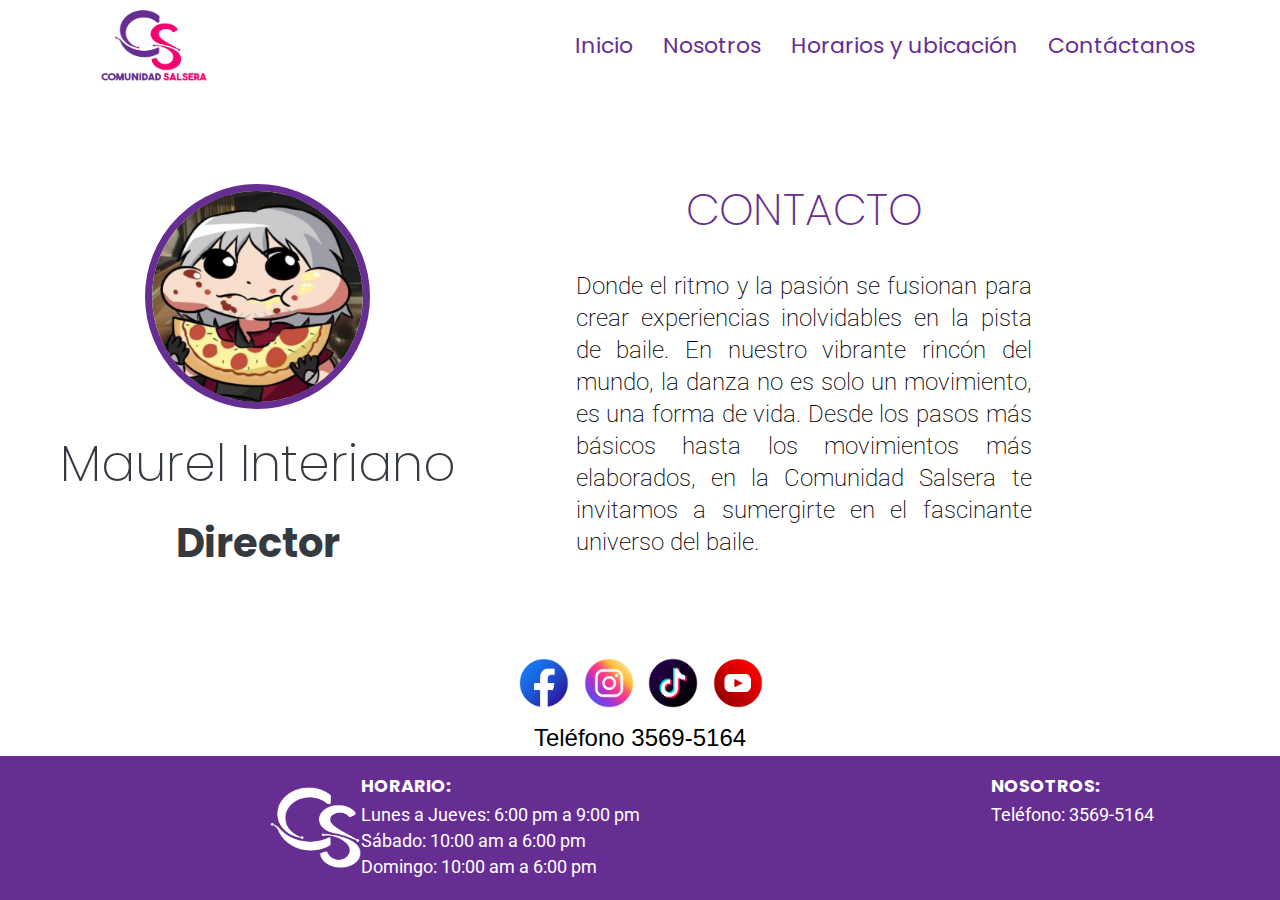
==== contacto/index.html @ 9e54ac09 "primero" ====
<!DOCTYPE html>
<html lang="en">
<head>
    <meta charset="utf-8">
    <meta name="viewport" content="width=device-width, initial-scale=1, shrink-to-fit=no">
    <meta name="keywords" content="Bootstrap, Landing page, Template, Registration, Landing">
    <meta name="viewport" content="width=device-width, initial-scale=1, maximum-scale=1">
    <title>CS Academy</title>
    <link rel="stylesheet" href="../css/bootstrap.min.css">
    <link rel="stylesheet" href="../css/line-icons.css">
    <link rel="stylesheet" href="../css/owl.carousel.css">
    <link rel="stylesheet" href="../css/owl.theme.css">
    <link rel="stylesheet" href="../css/animate.css">
    <link rel="stylesheet" href="../css/magnific-popup.css">
    <link rel="stylesheet" href="../css/nivo-lightbox.css">
    <link rel="stylesheet" href="../css/main.css">    
    <link rel="stylesheet" href="../css/responsive.css">
</head>
<body>
<header id="home" class="hero-area-2">    
    <div class="overlay"></div>
    <nav class="navbar navbar-expand-md fixed-top scrolling-navbar bg-primary custom-navbar">
      <div class="container">
        <a href="../index.html" class="navbar-brand">
          <img src="../img/logo.png" alt="Logo">
        </a>  
        <button class="navbar-toggler" type="button" data-bs-toggle="collapse" data-bs-target="#navbarCollapse" aria-controls="navbarCollapse" aria-expanded="false" aria-label="Toggle navigation">
          <i class="lni-menu"></i>
        </button>
        <div class="collapse navbar-collapse" id="navbarCollapse">
          <ul class="navbar-nav me-auto w-100 justify-content-end">
            <li class="nav-item">
              <a class="nav-link page-scroll" href="../index.html">Inicio</a>
            </li>
            <li class="nav-item">
              <a class="nav-link page-scroll" href="../nosotros/index.html">Nosotros</a>
            </li>
            <li class="nav-item">
              <a class="nav-link page-scroll" href="../horarios/index.html">Horarios y ubicación</a>
            </li>
            <li class="nav-item">
              <a class="nav-link page-scroll" href="index.html">Contáctanos</a>
            </li>  
          </ul>
        </div>
      </div>
    </nav>
</header>
<main>
</br>
</br>
</br>
</br>
</br>
</br>
<section id="contacto" class="seccion">
  <div class="">
    <div class="row">
      <div class="col-lg-5 col-md-4 col-sm-4">
        <div class="team-member text-faded">
          <img
            class="mx-auto rounded-circle text"
            src="../img/instructores/ins1.jpg"
            alt=""
          />
          <h4 class="titulo text-dark">Maurel Interiano </h4>
          <h4 class="text-dark">Director</h4>
        </div>
      </div>
      <div class="col-lg-5 col-md-4 col-sm-4">
        <div class="text-faded text-center">
            <h5>CONTACTO</h5>
            <p class="descripcion">
              Donde el ritmo y la pasión se fusionan para crear experiencias inolvidables en la pista de baile.
              En nuestro vibrante rincón del mundo, la danza no es solo un movimiento, es una forma de vida.
              Desde los pasos más básicos hasta los movimientos más elaborados, en la Comunidad Salsera te invitamos a sumergirte en el fascinante universo del baile.
            </p>
        </div>
      </div>
</section>
  <!-- redes sociales -->
  <section id="contacto" class="seccion">
    <h2 class="titulo"></h2>
    <div class="social-icons text-center">
      <ul>
        <li class="facebook"><a href="https://www.facebook.com/people/CS-Academy/100082029424540/" target="_blank"><img src="../img/icons/facebook.png" alt="Facebook"></a></li>
        <li class="instagram"><a href="https://www.instagram.com/salseracomunidad/?igsh=MXdibmloYjc4eXB0aA%3D%3D#" target="_blank"><img src="../img/icons/instagram.png" alt="Instagram"></a></li>
        <li class="tiktok"><a href="https://www.tiktok.com/@comunidad_salsera?lang=es&is_from_webapp=1&sender_device=mobile&sender_web_id=7246254918407243269" target="_blank"><img src="../img/icons/tiktok.png" alt="TikTok"></a></li>
        <li class="youtube"><a href="https://www.youtube.com/@comunidadsalseramau419" target="_blank"><img src="../img/icons/youtube.png" alt="YouTube"></a></li>
    </ul>
    <div class="text-center descripcion">Teléfono 3569-5164</div>
    </div>
  </section>
</main>

<footer class="footer  position-fixed">
  <a href="index.html" class="footer-brand">
    <img src="../img/logo2.png" alt="Logo">
  </a>
  <div class="footer-content">
    <div class="footer-section">
      <h4>HORARIO:</h4>
      <p>Lunes a Jueves: 6:00 pm a 9:00 pm<br>
      Sábado: 10:00 am a 6:00 pm<br>
      Domingo: 10:00 am a 6:00 pm</p>
    </div>
    <div class="footer-section">
      <h4>NOSOTROS:</h4>
      <p>Teléfono: 3569-5164<br></p>
    </div>
  </div>
</footer>
</body>
</html>
---- css/line-icons.css ----
@font-face {
  font-family: 'LineIcons';
  src:  url('../fonts/LineIcons.eot@ibaccn');
  src:  url('../fonts/LineIcons.eot@ibaccn') format('embedded-opentype'),
    url('../fonts/LineIcons.ttf@ibaccn') format('truetype'),
    url('../fonts/LineIcons.woff@ibaccn') format('woff'),
    url('../fonts/LineIcons.svg@ibaccn') format('svg');
  font-weight: normal;
  font-style: normal;
}

[class^="lni-"], [class*=" lni-"] {
  /* use !important to prevent issues with browser extensions that change fonts */
  font-family: 'LineIcons' !important;
  speak: none;
  font-style: normal;
  font-weight: normal;
  font-variant: normal;
  text-transform: none;
  line-height: 1;

  /* Better Font Rendering =========== */
  -webkit-font-smoothing: antialiased;
  -moz-osx-font-smoothing: grayscale;
}

.lni-add-files:before {
  content: "\e900";
}
.lni-agenda:before {
  content: "\e901";
}
.lni-alarm-clock:before {
  content: "\e902";
}
.lni-alarm:before {
  content: "\e903";
}
.lni-amazon:before {
  content: "\e904";
}
.lni-amex:before {
  content: "\e905";
}
.lni-anchor:before {
  content: "\e906";
}
.lni-android:before {
  content: "\e907";
}
.lni-angle-double-down:before {
  content: "\e908";
}
.lni-angle-double-left:before {
  content: "\e909";
}
.lni-angle-double-right:before {
  content: "\e90a";
}
.lni-angle-double-up:before {
  content: "\e90b";
}
.lni-apartment:before {
  content: "\e90c";
}
.lni-apple:before {
  content: "\e90d";
}
.lni-archive:before {
  content: "\e90e";
}
.lni-arrow-down-circle:before {
  content: "\e90f";
}
.lni-arrow-down:before {
  content: "\e910";
}
.lni-arrow-left-circle:before {
  content: "\e911";
}
.lni-arrow-left:before {
  content: "\e912";
}
.lni-arrow-right-circle:before {
  content: "\e913";
}
.lni-arrow-right:before {
  content: "\e914";
}
.lni-arrow-top-left:before {
  content: "\e915";
}
.lni-arrow-top-right:before {
  content: "\e916";
}
.lni-arrow-up-circle:before {
  content: "\e917";
}
.lni-arrow-up:before {
  content: "\e918";
}
.lni-arrows-horizontal:before {
  content: "\e919";
}
.lni-arrows-vertical:before {
  content: "\e91a";
}
.lni-ban:before {
  content: "\e91b";
}
.lni-bar-chart:before {
  content: "\e91c";
}
.lni-basketball:before {
  content: "\e91d";
}
.lni-behance:before {
  content: "\e91e";
}
.lni-bi-cycle:before {
  content: "\e91f";
}
.lni-bitbucket:before {
  content: "\e920";
}
.lni-bitcoin:before {
  content: "\e921";
}
.lni-blackboard:before {
  content: "\e922";
}
.lni-bluetooth:before {
  content: "\e923";
}
.lni-bold:before {
  content: "\e924";
}
.lni-bolt-alt:before {
  content: "\e925";
}
.lni-bolt:before {
  content: "\e926";
}
.lni-book:before {
  content: "\e927";
}
.lni-bookmark-alt:before {
  content: "\e928";
}
.lni-bookmark:before {
  content: "\e929";
}
.lni-briefcase:before {
  content: "\e92a";
}
.lni-brush-alt:before {
  content: "\e92b";
}
.lni-brush:before {
  content: "\e92c";
}
.lni-bubble:before {
  content: "\e92d";
}
.lni-bug:before {
  content: "\e92e";
}
.lni-bulb:before {
  content: "\e92f";
}
.lni-bullhorn:before {
  content: "\e930";
}
.lni-bus:before {
  content: "\e931";
}
.lni-calendar:before {
  content: "\e932";
}
.lni-camera:before {
  content: "\e933";
}
.lni-car:before {
  content: "\e934";
}
.lni-cart-full:before {
  content: "\e935";
}
.lni-cart:before {
  content: "\e936";
}
.lni-check-box:before {
  content: "\e937";
}
.lni-check-mark-circle:before {
  content: "\e938";
}
.lni-chevron-down-circle:before {
  content: "\e939";
}
.lni-chevron-down:before {
  content: "\e93a";
}
.lni-chevron-left-circle:before {
  content: "\e93b";
}
.lni-chevron-left:before {
  content: "\e93c";
}
.lni-chevron-right-circle:before {
  content: "\e93d";
}
.lni-chevron-right:before {
  content: "\e93e";
}
.lni-chevron-up-circle:before {
  content: "\e93f";
}
.lni-chevron-up:before {
  content: "\e940";
}
.lni-chrome:before {
  content: "\e941";
}
.lni-circle-minus:before {
  content: "\e942";
}
.lni-clipboard:before {
  content: "\e943";
}
.lni-close:before {
  content: "\e944";
}
.lni-cloud-check:before {
  content: "\e945";
}
.lni-cloud-download:before {
  content: "\e946";
}
.lni-cloud-sync:before {
  content: "\e947";
}
.lni-cloud-upload:before {
  content: "\e948";
}
.lni-cloud:before {
  content: "\e949";
}
.lni-code:before {
  content: "\e94a";
}
.lni-coffee-cup:before {
  content: "\e94b";
}
.lni-cog:before {
  content: "\e94c";
}
.lni-color-pallet:before {
  content: "\e94d";
}
.lni-comment-reply-alt:before {
  content: "\e94e";
}
.lni-comments-alt:before {
  content: "\e94f";
}
.lni-comments:before {
  content: "\e950";
}
.lni-construction:before {
  content: "\e951";
}
.lni-control-panel:before {
  content: "\e952";
}
.lni-crop:before {
  content: "\e953";
}
.lni-cross-circle:before {
  content: "\e954";
}
.lni-crown:before {
  content: "\e955";
}
.lni-css3:before {
  content: "\e956";
}
.lni-cup:before {
  content: "\e957";
}
.lni-cut:before {
  content: "\e958";
}
.lni-dashboard:before {
  content: "\e959";
}
.lni-database:before {
  content: "\e95a";
}
.lni-dinner:before {
  content: "\e95b";
}
.lni-direction-alt:before {
  content: "\e95c";
}
.lni-direction-ltr:before {
  content: "\e95d";
}
.lni-direction-rtl:before {
  content: "\e95e";
}
.lni-direction:before {
  content: "\e95f";
}
.lni-display:before {
  content: "\e960";
}
.lni-download:before {
  content: "\e961";
}
.lni-drop:before {
  content: "\e962";
}
.lni-dropbox:before {
  content: "\e963";
}
.lni-drupal:before {
  content: "\e964";
}
.lni-emoji-neutral:before {
  content: "\e965";
}
.lni-emoji-sad:before {
  content: "\e966";
}
.lni-emoji-smile:before {
  content: "\e967";
}
.lni-empty-file:before {
  content: "\e968";
}
.lni-enter:before {
  content: "\e969";
}
.lni-envelope:before {
  content: "\e96a";
}
.lni-eraser:before {
  content: "\e96b";
}
.lni-exit-down:before {
  content: "\e96c";
}
.lni-exit-up:before {
  content: "\e96d";
}
.lni-exit:before {
  content: "\e96e";
}
.lni-eye:before {
  content: "\e96f";
}
.lni-facebook-filled:before {
  content: "\e970";
}
.lni-facebook:before {
  content: "\e971";
}
.lni-files:before {
  content: "\e972";
}
.lni-film-play:before {
  content: "\e973";
}
.lni-firefox:before {
  content: "\e974";
}
.lni-flag-alt:before {
  content: "\e975";
}
.lni-flag-cubic:before {
  content: "\e976";
}
.lni-flag:before {
  content: "\e977";
}
.lni-folder:before {
  content: "\e978";
}
.lni-frame-contract:before {
  content: "\e979";
}
.lni-frame-expand:before {
  content: "\e97a";
}
.lni-full-screen:before {
  content: "\e97b";
}
.lni-funnel:before {
  content: "\e97c";
}
.lni-gallery:before {
  content: "\e97d";
}
.lni-game:before {
  content: "\e97e";
}
.lni-gift:before {
  content: "\e97f";
}
.lni-git:before {
  content: "\e980";
}
.lni-github:before {
  content: "\e981";
}
.lni-google-plus:before {
  content: "\e982";
}
.lni-graduation:before {
  content: "\e983";
}
.lni-grid-alt:before {
  content: "\e984";
}
.lni-grid:before {
  content: "\e985";
}
.lni-hammer:before {
  content: "\e986";
}
.lni-hand:before {
  content: "\e987";
}
.lni-harddrive:before {
  content: "\e988";
}
.lni-headphone-alt:before {
  content: "\e989";
}
.lni-headphone:before {
  content: "\e98a";
}
.lni-heart-filled:before {
  content: "\e98b";
}
.lni-heart-pulse:before {
  content: "\e98c";
}
.lni-heart:before {
  content: "\e98d";
}
.lni-help:before {
  content: "\e98e";
}
.lni-highlight-alt:before {
  content: "\e98f";
}
.lni-highlight:before {
  content: "\e990";
}
.lni-hmage:before {
  content: "\e991";
}
.lni-hobile:before {
  content: "\e992";
}
.lni-home:before {
  content: "\e993";
}
.lni-hourglass:before {
  content: "\e994";
}
.lni-html5:before {
  content: "\e995";
}
.lni-inbox:before {
  content: "\e996";
}
.lni-indent-decrease:before {
  content: "\e997";
}
.lni-indent-increase:before {
  content: "\e998";
}
.lni-Infinite:before {
  content: "\e999";
}
.lni-information:before {
  content: "\e99a";
}
.lni-instagram-filled:before {
  content: "\e99b";
}
.lni-instagram:before {
  content: "\e99c";
}
.lni-italic:before {
  content: "\e99d";
}
.lni-joomla:before {
  content: "\e99e";
}
.lni-key:before {
  content: "\e99f";
}
.lni-keyboard:before {
  content: "\e9a0";
}
.lni-laptop-phone:before {
  content: "\e9a1";
}
.lni-laptop:before {
  content: "\e9a2";
}
.lni-layers:before {
  content: "\e9a3";
}
.lni-layout:before {
  content: "\e9a4";
}
.lni-leaf:before {
  content: "\e9a5";
}
.lni-licencse:before {
  content: "\e9a6";
}
.lni-line-dashed:before {
  content: "\e9a7";
}
.lni-line-dotted:before {
  content: "\e9a8";
}
.lni-line-double:before {
  content: "\e9a9";
}
.lni-line-spacing:before {
  content: "\e9aa";
}
.lni-link:before {
  content: "\e9ab";
}
.lni-linkedin-fill:before {
  content: "\e9ac";
}
.lni-linkedin:before {
  content: "\e9ad";
}
.lni-list:before {
  content: "\e9ae";
}
.lni-lock:before {
  content: "\e9af";
}
.lni-magnet:before {
  content: "\e9b0";
}
.lni-magnifier:before {
  content: "\e9b1";
}
.lni-map-marker:before {
  content: "\e9b2";
}
.lni-map:before {
  content: "\e9b3";
}
.lni-mastercard:before {
  content: "\e9b4";
}
.lni-medall-alt:before {
  content: "\e9b5";
}
.lni-medall:before {
  content: "\e9b6";
}
.lni-medium:before {
  content: "\e9b7";
}
.lni-menu-circle:before {
  content: "\e9b8";
}
.lni-menu:before {
  content: "\e9b9";
}
.lni-mic:before {
  content: "\e9ba";
}
.lni-microphone:before {
  content: "\e9bb";
}
.lni-minus:before {
  content: "\e9bc";
}
.lni-mobile:before {
  content: "\e9bd";
}
.lni-more-alt:before {
  content: "\e9be";
}
.lni-more:before {
  content: "\e9bf";
}
.lni-mouse:before {
  content: "\e9c0";
}
.lni-move:before {
  content: "\e9c1";
}
.lni-music:before {
  content: "\e9c2";
}
.lni-notepad:before {
  content: "\e9c3";
}
.lni-package:before {
  content: "\e9c4";
}
.lni-page-break:before {
  content: "\e9c5";
}
.lni-paint-bucket:before {
  content: "\e9c6";
}
.lni-paint-roller:before {
  content: "\e9c7";
}
.lni-paperclip:before {
  content: "\e9c8";
}
.lni-paypal:before {
  content: "\e9c9";
}
.lni-pencil-alt:before {
  content: "\e9ca";
}
.lni-pencil:before {
  content: "\e9cb";
}
.lni-phone-handset:before {
  content: "\e9cc";
}
.lni-phone:before {
  content: "\e9cd";
}
.lni-pie-chart:before {
  content: "\e9ce";
}
.lni-pilcrow:before {
  content: "\e9cf";
}
.lni-pin-alt:before {
  content: "\e9d0";
}
.lni-pin-corner:before {
  content: "\e9d1";
}
.lni-pin:before {
  content: "\e9d2";
}
.lni-pinterest:before {
  content: "\e9d3";
}
.lni-playstore:before {
  content: "\e9d4";
}
.lni-plug:before {
  content: "\e9d5";
}
.lni-plus:before {
  content: "\e9d6";
}
.lni-pointer-down:before {
  content: "\e9d7";
}
.lni-pointer-left:before {
  content: "\e9d8";
}
.lni-pointer-right:before {
  content: "\e9d9";
}
.lni-pointer-up:before {
  content: "\e9da";
}
.lni-pointer:before {
  content: "\e9db";
}
.lni-power-switch:before {
  content: "\e9dc";
}
.lni-printer:before {
  content: "\e9dd";
}
.lni-pulse:before {
  content: "\e9de";
}
.lni-question-circle:before {
  content: "\e9df";
}
.lni-quora:before {
  content: "\e9e0";
}
.lni-reddit:before {
  content: "\e9e1";
}
.lni-reload:before {
  content: "\e9e2";
}
.lni-reply:before {
  content: "\e9e3";
}
.lni-rocket:before {
  content: "\e9e4";
}
.lni-rss-feed:before {
  content: "\e9e5";
}
.lni-ruler-alt:before {
  content: "\e9e6";
}
.lni-ruler-pencil:before {
  content: "\e9e7";
}
.lni-ruler:before {
  content: "\e9e8";
}
.lni-save-alt:before {
  content: "\e9e9";
}
.lni-save:before {
  content: "\e9ea";
}
.lni-search:before {
  content: "\e9eb";
}
.lni-select:before {
  content: "\e9ec";
}
.lni-share-alt:before {
  content: "\e9ed";
}
.lni-share:before {
  content: "\e9ee";
}
.lni-shield:before {
  content: "\e9ef";
}
.lni-shift-left:before {
  content: "\e9f0";
}
.lni-shift-right:before {
  content: "\e9f1";
}
.lni-shortcode:before {
  content: "\e9f2";
}
.lni-signal:before {
  content: "\e9f3";
}
.lni-slice:before {
  content: "\e9f4";
}
.lni-sort-alpha-asc:before {
  content: "\e9f5";
}
.lni-sort-amount-asc:before {
  content: "\e9f6";
}
.lni-soundcloud:before {
  content: "\e9f7";
}
.lni-spellcheck:before {
  content: "\e9f8";
}
.lni-spotify:before {
  content: "\e9f9";
}
.lni-spray:before {
  content: "\e9fa";
}
.lni-stamp:before {
  content: "\e9fb";
}
.lni-star-empty:before {
  content: "\e9fc";
}
.lni-star-filled:before {
  content: "\e9fd";
}
.lni-star-half:before {
  content: "\e9fe";
}
.lni-star:before {
  content: "\e9ff";
}
.lni-stats-down:before {
  content: "\ea00";
}
.lni-stats-up:before {
  content: "\ea01";
}
.lni-strikethrough:before {
  content: "\ea02";
}
.lni-stripe:before {
  content: "\ea03";
}
.lni-support:before {
  content: "\ea04";
}
.lni-tab:before {
  content: "\ea05";
}
.lni-tag:before {
  content: "\ea06";
}
.lni-target:before {
  content: "\ea07";
}
.lni-teabag:before {
  content: "\ea08";
}
.lni-text-align-right:before {
  content: "\ea09";
}
.lni-text-align-center:before {
  content: "\ea0a";
}
.lni-text-align-justify:before {
  content: "\ea0b";
}
.lni-text-align-left:before {
  content: "\ea0c";
}
.lni-text-format-remove:before {
  content: "\ea0d";
}
.lni-text-format:before {
  content: "\ea0e";
}
.lni-text-size:before {
  content: "\ea0f";
}
.lni-thought:before {
  content: "\ea10";
}
.lni-thumbs-down:before {
  content: "\ea11";
}
.lni-thumbs-up:before {
  content: "\ea12";
}
.lni-ticket-alt:before {
  content: "\ea13";
}
.lni-ticket:before {
  content: "\ea14";
}
.lni-timer:before {
  content: "\ea15";
}
.lni-train:before {
  content: "\ea16";
}
.lni-trash:before {
  content: "\ea17";
}
.lni-tshirt:before {
  content: "\ea18";
}
.lni-twitter-filled:before {
  content: "\ea19";
}
.lni-twitter:before {
  content: "\ea1a";
}
.lni-underline:before {
  content: "\ea1b";
}
.lni-unlink:before {
  content: "\ea1c";
}
.lni-unlock:before {
  content: "\ea1d";
}
.lni-upload:before {
  content: "\ea1e";
}
.lni-user:before {
  content: "\ea1f";
}
.lni-users:before {
  content: "\ea20";
}
.lni-vector:before {
  content: "\ea21";
}
.lni-video:before {
  content: "\ea22";
}
.lni-visa:before {
  content: "\ea23";
}
.lni-volume-high:before {
  content: "\ea24";
}
.lni-volume-low:before {
  content: "\ea25";
}
.lni-volume-medium:before {
  content: "\ea26";
}
.lni-volume-mute:before {
  content: "\ea27";
}
.lni-wallet:before {
  content: "\ea28";
}
.lni-warning:before {
  content: "\ea29";
}
.lni-wheelchair:before {
  content: "\ea2a";
}
.lni-wordpress-filled:before {
  content: "\ea2b";
}
.lni-wordpress:before {
  content: "\ea2c";
}
.lni-world-alt:before {
  content: "\ea2d";
}
.lni-world:before {
  content: "\ea2e";
}
.lni-write:before {
  content: "\ea2f";
}
.lni-zip:before {
  content: "\ea30";
}
.lni-zoom-in:before {
  content: "\ea31";
}
.lni-zoom-out:before {
  content: "\ea32";
}
---- css/main.css ----
@import url("https://fonts.googleapis.com/css?family=Poppins:400,600|Roboto");

@font-face {
  font-family: 'Glacial Indifference';
  src: url('/fonts/glacial-indifference/GlacialIndifference-Regular.otf') format('opentype');
  font-weight: bold;
  font-style: normal;
}

.playfair-display {
  font-family: "Playfair Display", serif;
  font-optical-sizing: auto;
  font-weight: 700;
  font-style: bold;
}

.montserrat {
  font-family: "Montserrat", serif;
  font-optical-sizing: auto;
  font-weight: <weight>;
  font-style: normal;
}

@font-face {
  font-family: 'Glacial Indifference';
  src: url('/fonts/glacial-indifference/GlacialIndifference-Bold.otf') format('opentype');
  font-weight: bold;
  font-style: normal;
}

@font-face {
  font-family: 'Ordinary Notes';
  src: url('../fonts/ordinary_notes/Ordinary Notes Thin.otf') format('opentype');
  font-weight: 100;
  font-style: normal;
}

@font-face {
  font-family: 'Ordinary Notes';
  src: url('../fonts/ordinary_notes/Ordinary Notes Thin.ttf') format('truetype');
  font-weight: 100;
  font-style: normal;
}

@font-face {
  font-family: 'Ordinary Notes';
  src: url('../fonts/ordinary_notes/Ordinary Notes.otf') format('opentype');
  font-weight: 100;
  font-style: normal;
}

@font-face {
  font-family: 'Ordinary Notes';
  src: url('../fonts/ordinary_notes/Ordinary Notes.ttf') format('truetype');
  font-weight: 100;
  font-style: normal;
}

@font-face {
  font-family: 'Montserrat';
  src: url('../fonts/ Montserrat-VariableFont_wght.ttf') format('truetype');
  font-weight: 100;
  font-style: normal;
}

@font-face {
  font-family: 'Montserrat';
  src: url('../fonts/Montserrat-Italic-VariableFont_wght.ttf') format('truetype');
  font-weight: 100;
  font-style: normal;
}

@font-face {
  font-family: 'Montserrat';
  src: url('../fonts/static/Montserrat-Thin.ttf') format('truetype');
  font-weight: 100;
  font-style: normal;
}

@font-face {
  font-family: 'Montserrat';
  src: url('../fonts/static/Montserrat-ExtraLight.ttf') format('truetype');
  font-weight: 200;
  font-style: normal;
}

@font-face {
  font-family: 'Montserrat';
  src: url('../fonts/static/Montserrat-Light.ttf') format('truetype');
  font-weight: 300;
  font-style: normal;
}

@font-face {
  font-family: 'Montserrat';
  src: url('../fonts/static/Montserrat-Regular.ttf') format('truetype');
  font-weight: 400;
  font-style: normal;
}

@font-face {
  font-family: 'Montserrat';
  src: url('../fonts/static/Montserrat-Medium.ttf') format('truetype');
  font-weight: 500;
  font-style: normal;
}

@font-face {
  font-family: 'Montserrat';
  src: url('../fonts/static/Montserrat-SemiBold.ttf') format('truetype');
  font-weight: 600;
  font-style: normal;
}

@font-face {
  font-family: 'Montserrat';
  src: url('../fonts/static/Montserrat-Bold.ttf') format('truetype');
  font-weight: 700;
  font-style: normal;
}

@font-face {
  font-family: 'Montserrat';
  src: url('../fonts/static/Montserrat-ExtraBold.ttf') format('truetype');
  font-weight: 800;
  font-style: normal;
}

@font-face {
  font-family: 'Montserrat';
  src: url('../fonts/static/Montserrat-Black.ttf') format('truetype');
  font-weight: 900;
  font-style: normal;
}

@font-face {
  font-family: 'Montserrat';
  src: url('../fonts/static/Montserrat-ThinItalic.ttf') format('truetype');
  font-weight: 100;
  font-style: italic;
}

@font-face {
  font-family: 'Montserrat';
  src: url('../fonts/static/Montserrat-ExtraLightItalic.ttf') format('truetype');
  font-weight: 200;
  font-style: italic;
}

@font-face {
  font-family: 'Montserrat';
  src: url('../fonts/static/Montserrat-LightItalic.ttf') format('truetype');
  font-weight: 300;
  font-style: italic;
}

@font-face {
  font-family: 'Montserrat';
  src: url('../fonts/static/Montserrat-Italic.ttf') format('truetype');
  font-weight: 400;
  font-style: italic;
}

@font-face {
  font-family: 'Montserrat';
  src: url('fonts/static/Montserrat-MediumItalic.ttf') format('truetype');
  font-weight: 500;
  font-style: italic;
}

@font-face {
  font-family: 'Montserrat';
  src: url('fonts/static/Montserrat-SemiBoldItalic.ttf') format('truetype');
  font-weight: 600;
  font-style: italic;
}

@font-face {
  font-family: 'Montserrat';
  src: url('fonts/static/Montserrat-BoldItalic.ttf') format('truetype');
  font-weight: 700;
  font-style: italic;
}

@font-face {
  font-family: 'Montserrat';
  src: url('fonts/static/Montserrat-ExtraBoldItalic.ttf') format('truetype');
  font-weight: 800;
  font-style: italic;
}

@font-face {
  font-family: 'Montserrat';
  src: url('fonts/static/Montserrat-BlackItalic.ttf') format('truetype');
  font-weight: 900;
  font-style: italic;
}

@font-face {
  font-family: 'LT Renovate';
  src: url('/fonts/lt_renovate/LTRenovate-Bold.otf') format('opentype');
  font-weight: normal;
  font-style: bold;
}

@font-face {
  font-family: 'LT Renovate';
  src: url('/fonts/lt_renovate/LTRenovate-BoldItalic.otf') format('opentype');
  font-weight: 100;
  font-style: italic;
}

@font-face {
  font-family: 'LT Renovate';
  src: url('/fonts/lt_renovate/LTRenovate-ExtraBold.otf') format('opentype');
  font-weight: 100;
  font-style: bolder;
}

@font-face {
  font-family: 'LT Renovate';
  src: url('/fonts/lt_renovate/LTRenovate-ExtraBoldItalic.otf') format('opentype');
  font-weight: 100;
  font-style: italic;
}

@font-face {
  font-family: 'LT Renovate';
  src: url('/fonts/lt_renovate/LTRenovate-Italic.otf') format('opentype');
  font-weight: 100;
  font-style: italic;
}

@font-face {
  font-family: 'LT Renovate';
  src: url('/fonts/lt_renovate/LTRenovate-Medium.otf') format('opentype');
  font-weight: 100;
  font-style: normal;
}

@font-face {
  font-family: 'LT Renovate';
  src: url('/fonts/lt_renovate/LTRenovate-MediumItalic.otf') format('opentype');
  font-weight: 100;
  font-style: italic;
}

@font-face {
  font-family: 'LT Renovate';
  src: url('/fonts/lt_renovate/LTRenovate-Regular.otf') format('opentype');
  font-weight: 100;
  font-style: normal;
}

@font-face {
  font-family: 'LT Renovate';
  src: url('/fonts/lt_renovate/LTRenovate-SemiBold.otf') format('opentype');
  font-weight: 100;
  font-style: normal;
}

@font-face {
  font-family: 'LT Renovate';
  src: url('/fonts/lt_renovate/LTRenovate-SemiBoldItalic.otf') format('opentype');
  font-weight: 100;
  font-style: italic;
}

/* ==========================================================================
   Section Title
   ========================================================================== */
.section {
  padding: 80px 0 65px;
}

.section-header {
  color: #fff;
  margin-bottom: 50px;
  text-align: center;
  position: relative;
}

.section-header .section-title {
  font-size: 30px;
  margin-bottom: 20px;
  font-family: 'Poppins', sans-serif;
  font-weight: 600;
  -webkit-background-clip: text;
  -webkit-text-fill-color: transparent;
  background-clip: text;
  text-fill-color: transparent;
  background-color: #143389;
  background-image: -webkit-linear-gradient(bottom right, #7a2046, #143389);
  background-image: -o-linear-gradient(bottom right, #7a2046, #143389);
  background-image: linear-gradient(to top left, #7a2046, #143389);
  position: relative;
}

.head-title {
  font-family: 'Playfair Display', sans-serif, !important;
}
/* ==========================================================================
   Buttons
   ========================================================================== */
.btn {
  font-size: 20px;
  padding: 10px 30px;
  border-radius: 30px;
  letter-spacing: 1px;
  font-weight: 600;
  color: #fff;
  border: none;
  text-transform: uppercase;
  -webkit-transition: all 0.3s ease-in-out;
  -moz-transition: all 0.3s ease-in-out;
  -o-transition: all 0.3s ease-in-out;
  transition: all 0.3s ease-in-out;
  display: inline-block;
}

.btn:focus,
.btn:active {
  box-shadow: none;
  outline: none;
}

.btn-common {
  background-image: -moz-linear-gradient(0deg, #662e93 0%, #662e93 100%);
  background-image: -webkit-linear-gradient(0deg, #662e93 0%, #662e93 100%);
  background-image: -ms-linear-gradient(0deg, #662e93 0%, #662e93 100%);
  position: relative;
  z-index: 1;
}

.btn-common:hover {
  color: #fff;
  box-shadow: 0px 8px 9px 0px rgba(96, 94, 94, 0.17);
}

.btn-effect {
  overflow: hidden;
}

.btn-effect:after {
  content: '';
  position: absolute;
  width: 0;
  height: 100%;
  z-index: 1;
  left: 0;
  top: 0;
  background: rgba(0, 0, 0, 0.1);
  -webkit-transition: all 0.3s ease;
  -moz-transition: all 0.3s ease;
  transition: all 0.3s ease;
}

.btn-effect:hover:after {
  width: 100%;
}

.btn-border {
  border-style: solid;
  border-width: 2px;
  cursor: pointer;
  background-color: transparent;
  border-color: #3c9cfd;
  color: #3c9cfd;
}

.btn-border:hover {
  box-shadow: 0px 8px 9px 0px rgba(96, 94, 94, 0.17);
}

.btn-border-filled {
  cursor: pointer;
  background-color: #fff;
  border: 2px solid #fff;
  color: #3c9cfd;
}

.btn-border-filled:hover {
  color: #3c9cfd;
  background-color: #ffffff;
  box-shadow: 0px 8px 9px 0px rgba(96, 94, 94, 0.17);
}

.btn-lg {
  padding: 14px 33px;
  text-transform: uppercase;
  font-size: 16px;
}

.btn-rm {
  color: #3c9cfd;
  padding: 10px 0;
  text-transform: capitalize;
  font-size: 16px;
}

.btn-rm i {
  vertical-align: middle;
}

.btn-trial {
  background: #fff;
  color: #191c1e;
  padding: 5px 20px;
  margin-left: 30px;
}

.btn-trial:hover,
.btn-trial:active,
.btn-trial:focus {
  color: #3c9cfd;
}

.btn-apple {
  border-width: 2px;
  border-color: #7a2046;
  border-style: solid;
  background: linear-gradient(to right, #7a2046 0%, #143389 100%);
  -webkit-background-clip: text;
  -webkit-text-fill-color: transparent;
  transition: all 0.3s ease-in-out;
  -moz-transition: all 0.3s ease-in-out;
  -webkit-transition: all 0.3s ease-in-out;
  -o-transition: all 0.3s ease-in-out;
}

.btn-apple i {
  background: linear-gradient(to right, #7a2046 0%, #143389 100%);
  -webkit-background-clip: text;
  -webkit-text-fill-color: transparent;
}

.btn-apple:hover,
.btn-apple:active,
.btn-apple:focus {
  background: linear-gradient(to right, #7a2046 0%, #143389 100%) !important;
  -webkit-background-clip: text !important;
  -webkit-text-fill-color: transparent !important;
}

button:focus {
  outline: none !important;
}

.btn-border-fill {
  background: #fff;
  border-color: #fff;
  color: #3c9cfd;
}

.btn-subtitle {
  color: #191c1e;
  font-family: 'Poppins', sans-serif;
  background: #dbecff;
  text-align: center;
  border-radius: 30px;
  padding: 6px 30px;
  text-transform: uppercase;
  font-weight: 700;
  margin-bottom: 20px;
  font-size: 14px;
}

.clear {
  clear: both;
}

.mt {
  margin-top: 80px;
}

.mt-30 {
  margin-top: 30px;
}

.mb-30 {
  margin-bottom: 30px;
}

.mb-50 {
  margin-bottom: 50px;
}

.padding-0 {
  padding: 0;
}

/* ==========================================================================
   Social Iocns
   ========================================================================== */
.social-icons {
  margin-bottom: 20px;
}

.social-icons ul {
  margin: 0;
  padding: 0;
  list-style: none;
}

.social-icons ul li {
  display: inline;
}

.social-icons ul li a {
  display: inline-block;
  margin-left: 5px;
  margin-right: 5px;
  margin-bottom: 15px;
  border-radius: 4px;
  border: 1px solid rgba(255, 254, 254, 0.07);
  line-height: 40px;
  width: 50px;
  height: 50px;
  text-align: center;
  font-size: 16px;
}

.social-icons ul li a img {
  width: 50px;
  height: 50px;
}

.social-icons ul li a:hover {
  color: #fff;
}

.facebook a {
  color: #4867AA;
}

.facebook a:hover {
  background: #4867AA;
}

.twitter a {
  color: #1DA1F2;
}

.twitter a:hover {
  background: #1DA1F2;
}

.instagram a {
  color:linear-gradient(45deg, #405de6, #833ab4, #c13584, #e0b423);
}

.instagram a:hover {
  background:linear-gradient(45deg, #405de6, #833ab4, #c13584, #e0b423);
}

.youtube a {
  color: #DF2926;
}

.youtube a:hover {
  background: #DF2926;
}

.tiktok a {
  color: #1a0031;
}

.tiktok a:hover {
  background: #1a0031;
}

.linkedin a {
  color: #007BB6;
}

.linkedin a:hover {
  background: #007BB6;
}

.pinterest a {
  color: #BD081C;
}

.pinterest a:hover {
  background: #BD081C;
}

.dribbble a {
  color: #EA4C89;
}

.dribbble a:hover {
  background: #EA4C89;
}

.behance a {
  color: #0B7CFF;
}

.behance a:hover {
  background: #0B7CFF;
}

/* Preloader */
#preloader {
  position: fixed;
  top: 0;
  left: 0;
  right: 0;
  bottom: 0;
  background-color: #fff;
  z-index: 9999999;
}

.loader {
  top: 50%;
  width: 50px;
  height: 50px;
  border-radius: 100%;
  position: relative;
  margin: 0 auto;
}

#loader-1:before, #loader-1:after {
  content: "";
  position: absolute;
  top: -10px;
  left: -10px;
  width: 100%;
  height: 100%;
  border-radius: 100%;
  border: 7px solid transparent;
  border-top-color: #3c9cfd;
}

#loader-1:before {
  z-index: 100;
  animation: spin 2s infinite;
}

#loader-1:after {
  border: 7px solid #fafafa;
}

@keyframes spin {
  0% {
    -webkit-transform: rotate(0deg);
    -ms-transform: rotate(0deg);
    -o-transform: rotate(0deg);
    transform: rotate(0deg);
  }
  100% {
    -webkit-transform: rotate(360deg);
    -ms-transform: rotate(360deg);
    -o-transform: rotate(360deg);
    transform: rotate(360deg);
  }
}

/* ========================================================================== 
   Scroll To Up 
   ========================================================================== */
.back-to-top {
  display: none;
  position: fixed;
  bottom: 18px;
  right: 15px;
  width: 45px;
  height: 45px;
  line-height: 50px;
  cursor: pointer;
  text-align: center;
  border-radius: 4px;
  background-color: white;
  box-shadow: 0px 8px 9px 0px rgba(96, 94, 94, 0.17);
}

.back-to-top i {
  background: linear-gradient(to right, #7a2046 0%, #143389 100%);
  -webkit-background-clip: text;
  font-size: 20px;
  -webkit-transition: all 0.3s ease-in-out;
  -moz-transition: all 0.3s ease-in-out;
  -o-transition: all 0.3s ease-in-out;
  transition: all 0.3s ease-in-out;
}

/* ==========================================================================
   Navbar Style
   ========================================================================== */
.logo-menu a {
  font-size: 20px;
  color: #fff;
}

.custom-navbar {
  background:#ffffff !important;
  padding: 10px 20px;
  height: 90px;
}


.menu-bg {
  background: -webkit-linear-gradient(left, #7a2046 0%, #143389 100%) !important;
  background: linear-gradient(to right, #7a2046 0%, #143389 100%) !important;
  box-shadow: 0 0 7px 1px rgba(0, 0, 0, 0.1);
  z-index: 9999;
  padding: 5px;
}

.menu-bg .menu-button {
  top: 0;
}

.menu-bg .menu-button:hover {
  cursor: pointer;
  color: #3c9cfd;
}

.menu-bg .logo-menu a {
  color: #3c9cfd;
}

.menu-bg .navbar-nav .nav-link {
  color: #662e93!important;
}

.menu-bg .navbar-nav .nav-link:hover {
  color: #662e93 !important;
}

.menu-bg .navbar-nav .active {
  color: #662e93 !important;
}

.navbar-expand-md .navbar-nav .nav-link {
  color: #662e93;
  font-size: 22px;
  padding: 5px 0px;
  margin-left: 30px;
  font-family: 'Poppins', sans-serif;
  position: relative;
}

.navbar-expand-md .navbar-nav .nav-link:before {
  content: '';
  position: absolute;
  bottom: 0;
  left: 0;
  width: 0;
  height: 2px;
  background: #662e93;
  -webkit-transition: 0.3s;
  -moz-transition: 0.3s;
  transition: 0.3s;
}

.navbar-expand-md .navbar-nav .active::before,
.navbar-expand-md .navbar-nav .nav-link:hover::before {
  width: 100%;
}

.navbar-brand {
  color: #662e93;
}

.navbar-expand-md .navbar-nav .nav-link:focus,
.navbar-expand-md .navbar-nav .nav-link:hover,
.navbar-expand-md .navbar-nav .nav-link:hover:before {
  color: #662e93;
}

.navbar-expand-md .navbar-nav .active > .nav-link,
.navbar-expand-md .navbar-nav .nav-link.active,
.navbar-expand-md .navbar-nav .nav-link.active:before,
.navbar-expand-md .navbar-nav .nav-link.open,
.navbar-expand-md .navbar-nav .open > .nav-link {
  color: #662e93;
}

.navbar-expand-md .navbar-toggler {
  background: transparent;
  border: 1px solid #662e93;
  border-radius: 3px;
  margin: 5px;
  cursor: pointer;
  float: right;
}

.navbar-expand-md .navbar-toggler i {
  color: #662e93 !important;
}

.navbar-expand-md .navbar-toggler:focus {
  outline: none;
}

.navbar img {
  width: 138px;
  height: 71px;
}
/* ==========================================================================
   Hero Area
   ========================================================================== */
.hero-area {
  background: #7a2046;
  background-size: cover;
  color: #fff;
  overflow: hidden;
  position: relative;
}

.hero-area .overlay {
  position: absolute;
  width: 100%;
  height: 100%;
  top: 0px;
  left: 0px;
  background-image: -moz-linear-gradient(0deg, #7a2046 0%, #143389 100%);
  background-image: -webkit-linear-gradient(0deg, #7a2046 0%, #143389 100%);
  background-image: -ms-linear-gradient(0deg, #7a2046 0%, #143389 100%);
}

.hero-area .contents {
  padding: 160px 0 140px;
}

.hero-area .contents h2 {
  color: #fff;
  font-size: 42px;
  font-weight: 600;
  line-height: 60px;
  margin-bottom: 25px;
}

.hero-area .contents p {
  color: #fff;
  font-size: 14px;
  line-height: 26px;
}

.hero-area .contents .btn {
  margin-top: 40px;
  margin-right: 20px;
  text-transform: uppercase;
}

.hero-area .contents .btn-border {
  border: 2px solid #fff;
  color: #fff;
}

.hero-area .intro-img {
  padding: 148px 0 0px;
}

.hero-area .intro-img img {
  display: block;
  height: auto;
  max-width: 100%;
}

/* ==========================================================================
 Hero Production version
 ========================================================================== */
.hero-area-2 {
  color: #fff;
  overflow: hidden;
  position: relative;
}

.hero-area-2 .overlay {
  position: absolute;
  width: 100%;
  height: 100%;
  top: 0px;
  left: 0px;
  background-image: url(../img/background.jpg)
}

.hero-area-2 .contents {
  padding: 400px 0 140px;
}

.hero-area-2 .contents h2 {
  font-weight: 400;
  font-size: 55px;
  color: #fff;
  line-height: 70px;
  margin-bottom: -5px;
  max-height: 250px;
  max-width: 80%;
  height: auto;
  position: relative;
  top: -90px;
  text-align: center;
}

.hero-area-2 .contents p {
  color: #fff;
  font-size: 14px;
  line-height: 26px;
}

.hero-area-2 .contents .btn {
  margin-top: 40px;
  margin-right: 20px;
  text-transform: uppercase;
}

.hero-area-2 .contents .btn-border {
  border: 2px solid #fff;
  color: #fff;
}

.hero-area-2 .intro-img {
  padding: 180px 0 0px;
}

.hero-area-2 .intro-img img {
  display: block;
  height: auto;
  max-width: 100%;
}

.custom-logo {
  max-width: 100%;
  max-height: 250px;
  height: auto;
  position: relative;
  left: 90px;
  top: -90px;
  max-width: 80%;
}

/* ==========================================================================
  TABLA
  ========================================================================== */
/* Estilos generales de la tabla */
.table {
  width: 100%;
  border-collapse: collapse;
  margin-top: 20px;
  font-family: Arial, sans-serif;
}

/* Estilo del encabezado */
.table thead {
  background-color: #662e93; /* Color vibrante */
  color: white;
  font-size: 1.1em;
}

.table th, .table td {
  border: 1px solid #ddd;
  padding: 12px;
  text-align: center;
}

/* Filas alternas con fondo diferente */
.table tbody tr:nth-child(even) {
  background-color: #f9f9f9;
}

/* Resaltar fila al pasar el mouse */
.table tbody tr:hover {
  background-color: #e1c2fa;
  transition: 0.3s;
}

/* Personalización de celdas vacías */
.table td:empty {
  background-color: #e0e0e0; /* Color gris claro */
}

/* Alinear texto en celdas con más contenido */
.table td {
  vertical-align: middle;
}

/* ==========================================================================
  MAIN
 ========================================================================== */

 body {
  font-family: Arial, sans-serif;
  margin: 0;
  padding: 0;
  background-color: #ffffff;
  color: #333;
}

.seccion {
  padding: 0px;
  margin: 40px auto;
  max-width: 1400px;
  background-color: #ffffff;
  border-radius: 8px;
}

.titulo {
  font-family: 'Glacial Indifference', sans-serif, !important;
  font-size: 50px;
  font-weight: 200;
  color: #662e93;
  text-align: center;
  margin-bottom: 33px;
}

.descripcion {
  font-family: 'LT Renovate', sans-serif, !important;
  font-size: 24px;
  font-weight: 200;
  text-align: justify;
  line-height: 32px;
  margin-bottom: 10px;
  margin-left: 30px;
  margin-right: 30px;
  color: #000000;
}

.enlace {
  display: block;
  text-align: center;
  font-size: 18px;
  color: #ffffff;
  background-color: #d92332;
  padding: 10px;
  text-decoration: none;
  border-radius: 5px;
  margin-top: 10px;
}

.enlace:hover {
  background-color: #a71d26;
}

html {
  overflow-x: hidden;
}

p {
  font-size: 18px;
  color: #a0a6ad;
  line-height: 26px;
  font-family: 'Roboto', sans-serif;
  margin-bottom: 0;
}

a:hover, a:focus {
  color: #3c9cfd;
}

a {
  color: #3c9cfd;
  -webkit-transition: all 0.3s ease-in-out;
  -moz-transition: all 0.3s ease-in-out;
  -o-transition: all 0.3s ease-in-out;
  transition: all 0.3s ease-in-out;
}

h1, h2, h3, h4, h5 {
  font-family: 'Poppins', sans-serif;
  font-size: 40px;
  font-weight: 700;
  color: #191c1e;
}

h3 {
  font-family: 'Glacial Indifference', sans-serif, !important;
  font-size: 30px;
  font-weight: 200;
  text-align: center;
  color: #ffffff;
  margin-bottom: 33px;
  margin-top: -60px;
  margin-left: -120px;
}

h5 {
  font-family: 'Glacial Indifference', sans-serif, !important;
  font-size: 44px;
  font-weight: 200;
  text-align: center;
  color: #662e93;
  margin-bottom: 33px;
}

ul {
  margin: 0;
  padding: 0;
}

ul li {
  list-style: none;
}

a:hover,
a:focus {
  text-decoration: none;
  outline: none;
}

a:not([href]):not([tabindex]) {
  color: #fff;
}

a:not([href]):not([tabindex]):focus, a:not([href]):not([tabindex]):hover {
  color: #fff;
}

.bg-transparent {
  background: transparent !important;
}

.bg-defult {
  background: #3c9cfd !important;
}

/*BIENVENIDO*/
.bienvenido img{
  width: 500px;
  height: 300px;
}

/*NOSOTROS*/
.nosotros {
  width: 250px;
  height: 500px;
}

/*TESTIMONIOS*/
.testmn img{
  width: 50px;
  height: 50px;
}

/*INSTRUCTORES*/
.team-member {
  margin-bottom: 50px;
  text-align: center;
}
  
.team-member img {
  width: 225px;
  height: 225px;
  border: 7px solid #662e93;
}
  
.team-member h4 {
  margin-top: 25px;
  margin-bottom: 0;
  text-transform: none;
}
  
.team-member p {
  margin-top: 0;
}

/*INSTALACIONES*/
.instalaciones2 {
  margin-bottom: 50px;
  text-align: center;
}

.instalaciones2 img {
  width: 350px;
  height: 350px;
  margin: 20px;
}

/* ==========================================================================
   Footer
   ========================================================================== */

.footer {
  display: flex;
  align-items: center;
  bottom: 0;
  justify-content: space-between;
  left: 0;
  width: 100%;
  background-color: #662e93;
  color: white;
  text-align: center;
  padding: 20px;
}

.footer-brand {
  color: #ffffff;
}

.footer-content {
  display: flex;
  gap: 40px;
}

.footer-section h4 {
  color: #ffffff;
  margin: 0;
  margin-right: 500px;
  font-size: 1.1em;
  text-transform: uppercase;
  text-align: left;
}

.footer-section p {
  color: #ffffff;
  margin: 5px 0 0;
  margin-right: 300px;
  text-align: left;
}

.footer-brand img{
  height: 50px;
}

.footer img {
  margin-left: 250px;
  width: 91px;
  height: 81px;
}

.menu-bg .footer-foot .foot-link {
  color: #ffffff!important;
}

.menu-bg .footer-foot .foot-link:hover {
  color: #ffffff !important;
}

.menu-bg .footer-foot .active {
  color: #ffffff !important;
}
---- css/responsive.css ----
@media (min-width: 768px) and (max-width: 1024px) {
  .section {
    padding: 60px 0 45px;
  }
  .section-header .section-title {
    font-size: 22px;
  }
  .block-title {
    font-size: 16px;
  }
  #hero-area .contents {
    padding: 90px 0 20px;
  }
  .hero-area-2 .contents h2 {
    font-size: 30px;
    line-height: 36px;
  }
  .btn-trial {
    padding: 5px 9px;
    margin-left: 18px;
    font-size: 13px;
    text-transform: capitalize;
    margin-top: 5px;
  }
  .intro-img {
    padding: 90px 0;
  }
  .contents .head-title {
    font-size: 30px !important;
    line-height: 42px;
  }
  .navbar-expand-md .navbar-nav .nav-link {
    padding: 12px 5px;
    font-size: 13px;
    margin-left: 15px;
  }
  #carousel-area .carousel-item .carousel-caption h2 {
    font-size: 22px;
  }
  #carousel-area .carousel-agency .carousel-caption h2 {
    font-size: 40px;
    line-height: 48px;
  }
  .text-wrapper h3 {
    font-size: 24px;
  }
  #download .download-wrapper {
    padding: 0;
  }
  #download .download-wrapper .download-text h4 {
    font-size: 22px;
  }
  #blog .blog-item-wrapper {
    margin-bottom: 30px;
  }
  #blog .blog-item-text h3 {
    font-size: 14px;
  }
  #download .btn {
    margin: 20px 5px;
  }
  #counter .counter-text h3 {
    font-size: 20px;
  }
  #counter .counter-box {
    padding: 15px 20px;
  }
  #counter .counter-box p {
    font-size: 16px;
  }
  #counter .counter-box p {
    font-size: 14px;
  }
  #counter .counter-box h3 {
    font-size: 40px;
  }
  .back-to-top {
    bottom: 55px;
  }
}

/* only small tablets */
@media (min-width: 768px) and (max-width: 991px) {
  .navbar-brand img {
    width: 80px;
  }
  .navbar-expand-md .navbar-nav .nav-link {
    padding: 8px 5px;
    margin-left: 5px;
  }
  .hero-area .contents {
    padding: 100px 0 20px;
  }
  .hero-area-2 .contents h2 {
    line-height: 42px;
    font-size: 26px;
  }
  .hero-area-2 .contents {
    padding-bottom: 0px;
  }
  .hero-area-2 .intro-img {
    padding: 20px 0px 0px;
  }
  .intro-img {
    padding: 0;
  }
  .btn-trial {
    padding: 4px 8px;
    margin-left: 18px;
    font-size: 12px;
    text-transform: capitalize;
    margin-top: 6px;
  }
  #features-two .img-thumb {
    margin: 30px 0;
  }
  .text-wrapper h3 {
    font-size: 18px;
  }
  .pricing-table .price {
    padding: 15px;
  }
  #download .download-wrapper .download-text h4 {
    font-size: 18px;
  }
  #download .btn {
    margin: 12px 0px 0px 0px;
    padding: 5px 15px;
    font-size: 12px;
  }
  .single-team {
    margin-bottom: 30px;
  }
  .widget {
    margin-top: 30px;
  }
  #counter .counter-box h3 {
    font-size: 40px;
  }
  .contact-info_area {
    margin-top: 15px;
  }
  #about .about-content {
    margin-top: 20px;
  }
  #carousel-screen {
    width: 100% !important;
  }
  .back-to-top {
    bottom: 55px;
  }
}

@media only screen and (max-width: 767px) {
  .section {
    padding: 60px 0 45px;
  }
  .hero-area .contents {
    padding: 100px 0 20px;
  }
  .hero-area .contents h2 {
    font-size: 22px;
    line-height: 30px;
    margin-bottom: 15px;
  }
  .hero-area-2 .contents h2 {
    font-size: 24px;
    line-height: 36px;
  }
  .hero-area-2 .contents {
    padding-bottom: 0px;
  }
  .hero-area-2 .intro-img {
    padding: 20px 0px 0px;
  }
  .hero-area .intro-img {
    padding: 60px 0 0;
  }
  .navbar {
    padding: 0;
  }
  .bg-inverse {
    background: #191c1e;
  }
  .navbar-expand-md .navbar-brand,
  .navbar-expand-md .navbar-toggler {
    margin: 6px 15px;
  }
  .navbar-expand-md .navbar-nav {
    margin-bottom: 10px;
  }
  .navbar-expand-md .navbar-nav .nav-link {
    padding: 10px 0px;
    text-align: left;
    margin-left: 20px;
    margin-right: 20px;
  }
  .btn-trial {
    display: none;
  }
  .hero-area-2 .contents {
    padding: 100px 0 10px;
  }
  .hero-area-2 .contents .btn {
    margin-top: 20px;
  }
  #carousel-area .carousel-item .carousel-caption {
    top: 30%;
  }
  #carousel-area .carousel-item .carousel-caption h2 {
    font-size: 16px;
    line-height: 32px;
  }
  #carousel-area .carousel-agency .carousel-caption h2 {
    line-height: 30px;
  }
  #carousel-area .carousel-item .carousel-caption .btn {
    margin: 8px 5px;
    padding: 7px 16px;
    text-transform: capitalize;
    font-size: 14px;
  }
  .section-header .section-title {
    font-size: 22px;
  }
  #features-two .img-thumb {
    margin: 30px 0;
  }
  .text-wrapper h3 {
    font-size: 18px;
  }
  #blog .blog-item-wrapper {
    margin-bottom: 30px;
  }
  .pricing-tables .pricing-table {
    margin-bottom: 30px;
  }
  .counters .facts-item {
    margin-bottom: 30px;
  }
  .single-team {
    margin-bottom: 30px;
  }
  .single-feature {
    margin-bottom: 30px;
  }
  .widget {
    margin-top: 30px;
  }
  .video-promo .video-promo-content h2 {
    font-size: 20px;
  }
  .controls a {
    padding: 8px 16px;
  }
  .offer-area h2 {
    font-size: 20px;
    line-height: 30px;
  }
  .contact-info_area {
    margin-top: 15px;
  }
  .pricing-table {
    margin-bottom: 30px;
  }
  .text-wrapper {
    margin-bottom: 15px;
  }
  #download {
    padding: 60px 0 30px;
  }
  #download .download-wrapper {
    padding: 50px 0;
  }
  #download .download-wrapper .download-text h4 {
    font-size: 24px;
  }
  #contact h2 {
    font-size: 18px;
  }
  #about .about-content {
    margin-top: 20px;
  }
  #carousel-screen {
    width: 100% !important;
  }
  .back-to-top {
    bottom: 55px;
  }
}

@media (min-width: 320px) and (max-width: 480px) {
  .section {
    padding: 60px 0 45px;
  }
  .section-header {
    margin-bottom: 30px;
  }
  .navbar {
    padding: 0;
  }
  .bg-inverse {
    background: #191c1e;
  }
  .navbar-expand-md .navbar-brand,
  .navbar-expand-md .navbar-toggler {
    margin: 6px 15px;
  }
  .navbar-expand-md .navbar-nav {
    margin-bottom: 10px;
  }
  .navbar-expand-md .navbar-nav .nav-link {
    padding: 10px 0px;
    text-align: left;
    margin-left: 20px;
    margin-right: 20px;
  }
  .btn-trial {
    display: none;
  }
  .section-header .section-title {
    font-size: 20px;
    line-height: 30px;
  }
  .contents .head-title {
    font-size: 20px !important;
    line-height: 30px;
  }
  .hero-area .contents {
    padding: 100px 0 20px;
  }
  .hero-area .contents .btn {
    margin-right: 5px;
    padding: 7px 20px;
    margin-top: 20px;
  }
  .hero-area-2 .contents {
    padding: 100px 0 10px;
  }
  .hero-area-2 .contents .btn {
    margin-top: 20px;
  }
  .intro-img {
    padding: 0;
  }
  #carousel-area .carousel-item .carousel-caption {
    top: 30%;
  }
  #carousel-area .carousel-item .carousel-caption h2 {
    font-size: 15px;
    line-height: 22px;
  }
  #carousel-area .carousel-item .carousel-caption .btn {
    margin: 8px 5px;
    padding: 7px 16px;
    text-transform: capitalize;
    font-size: 14px;
  }
  #carousel-area .carousel-control-next i, #carousel-area .carousel-control-prev i {
    background: transparent !important;
  }
  #carousel-area .carousel-control-next i:hover, #carousel-area .carousel-control-prev i:hover {
    background: transparent !important;
    border: none !important;
  }
  #carousel-area .carousel-control-next i, #carousel-area .carousel-control-prev i {
    color: #fff;
  }
  #carousel-area .carousel-control-prev {
    left: 0%;
  }
  #carousel-area .carousel-control-next {
    right: 0%;
  }
  #features .nav-tabs {
    margin-top: -40px;
  }
  #features .nav .nav-item .nav-link {
    font-size: 12px;
  }
  #features .nav .nav-item .nav-link i {
    font-size: 20px;
  }
  #counter .counter-text h3 {
    font-size: 18px;
  }
  #features-two .img-thumb {
    margin: 30px 0;
  }
  #about .about-content h3 {
    font-size: 22px;
  }
  .text-wrapper h3 {
    font-size: 18px;
  }
  .testimonial-item {
    padding: 10px;
  }
  .text-right {
    text-align: left !important;
  }
  .pricing-tables .pricing-table {
    margin-bottom: 30px;
  }
  .subscribe-form .sub-title h3 {
    font-size: 20px;
  }
  .subscribe-form .form-wrapper .form-control {
    padding: 20px 16px;
    font-size: 14px;
  }
  .subscribe-form .form-wrapper .btn-search {
    width: 115px;
    font-size: 11px;
  }
  #download .download-wrapper {
    padding: 30px 20px;
  }
  #download .download-wrapper h4 {
    font-size: 14px;
  }
  #blog .blog-item-wrapper {
    margin-bottom: 30px;
  }
  #blog .blog-item-text h3 a {
    font-size: 16px;
  }
  #contact .contact-block {
    padding: 30px 15px;
  }
  .single-team {
    margin-bottom: 30px;
  }
  .single-feature {
    margin-bottom: 30px;
  }
  .copyright p {
    line-height: 26px;
  }
  .widget {
    margin-top: 30px;
  }
  .video-promo .video-promo-content h2 {
    font-size: 20px;
  }
  .controls a {
    padding: 8px 16px;
    margin-bottom: 5px;
  }
  .offer-area h2 {
    font-size: 20px;
    line-height: 30px;
  }
  #contact h2 {
    font-size: 18px;
  }
  #about .about-content {
    margin-top: 20px;
  }
  .about-img {
    margin-bottom: 30px;
  }
  .footer-social li {
    margin-right: 8px;
  }
  #carousel-screen {
    width: 100% !important;
  }
  #screenshots {
    padding-bottom: 60px !important;
  }
  .back-to-top {
    bottom: 55px;
  }
}
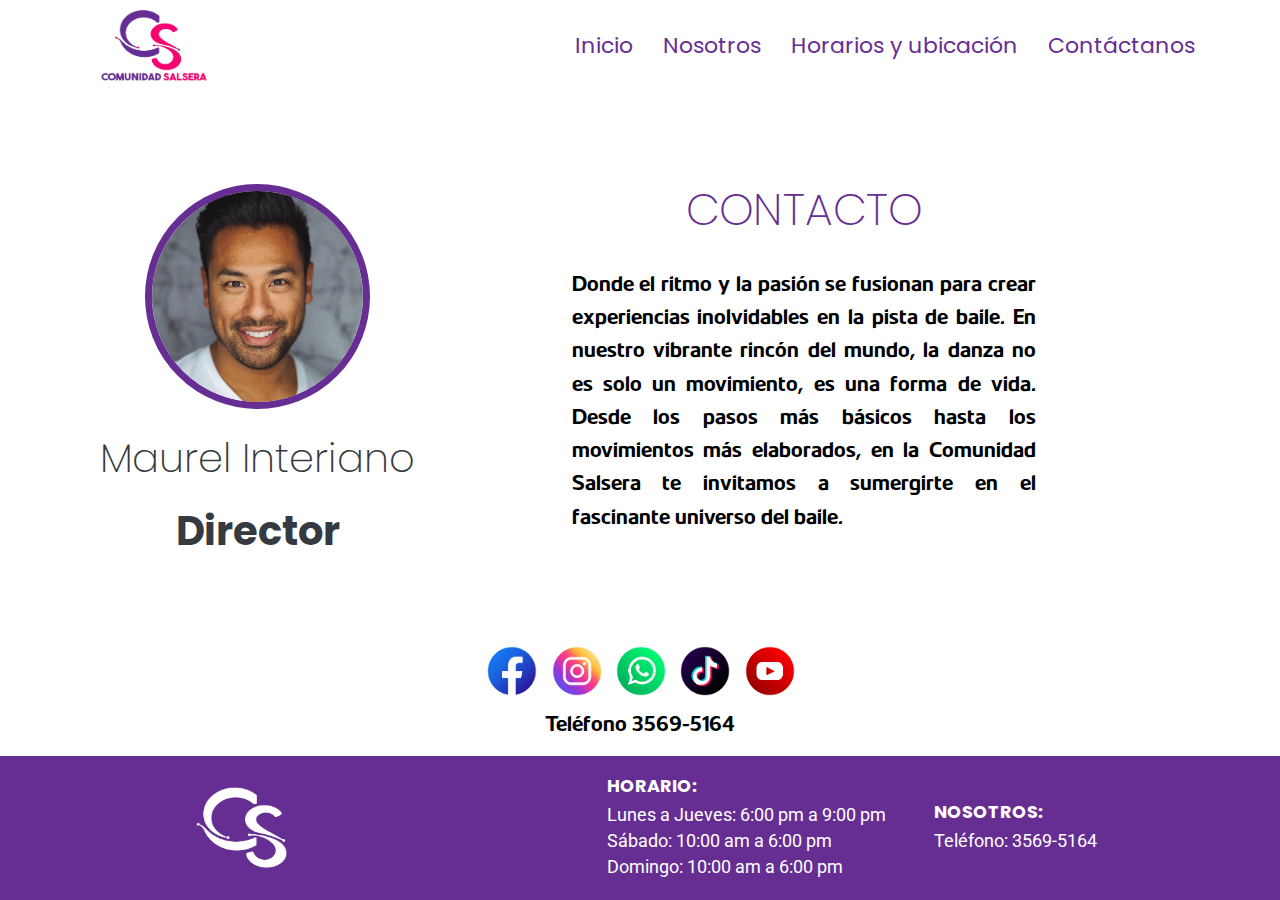
==== commit 08271bf0: "primero" ====
--- a/contacto/index.html
+++ b/contacto/index.html
@@ -1,5 +1,5 @@
 <!DOCTYPE html>
-<html lang="en">
+<html lang="es">
 <head>
     <meta charset="utf-8">
     <meta name="viewport" content="width=device-width, initial-scale=1, shrink-to-fit=no">
@@ -16,7 +16,7 @@
     <link rel="stylesheet" href="../css/main.css">    
     <link rel="stylesheet" href="../css/responsive.css">
 </head>
-<body>
+<body class="page last-page">
 <header id="home" class="hero-area-2">    
     <div class="overlay"></div>
     <nav class="navbar navbar-expand-md fixed-top scrolling-navbar bg-primary custom-navbar">
@@ -85,7 +85,8 @@
       <ul>
         <li class="facebook"><a href="https://www.facebook.com/people/CS-Academy/100082029424540/" target="_blank"><img src="../img/icons/facebook.png" alt="Facebook"></a></li>
         <li class="instagram"><a href="https://www.instagram.com/salseracomunidad/?igsh=MXdibmloYjc4eXB0aA%3D%3D#" target="_blank"><img src="../img/icons/instagram.png" alt="Instagram"></a></li>
-        <li class="tiktok"><a href="https://www.tiktok.com/@comunidad_salsera?lang=es&is_from_webapp=1&sender_device=mobile&sender_web_id=7246254918407243269" target="_blank"><img src="../img/icons/tiktok.png" alt="TikTok"></a></li>
+        <li class="whatsapp"><a href="" target="_blank"><img src="../img/icons/whatsapp.png" alt="WhatsApp"></a></li>
+        <li class="tiktok"><a href=" https://www.tiktok.com/@comunidad_salsera2.0?is_from_webapp=1&sender_device=pc" target="_blank"><img src="../img/icons/tiktok.png" alt="TikTok"></a></li>
         <li class="youtube"><a href="https://www.youtube.com/@comunidadsalseramau419" target="_blank"><img src="../img/icons/youtube.png" alt="YouTube"></a></li>
     </ul>
     <div class="text-center descripcion">Teléfono 3569-5164</div>
--- a/css/main.css
+++ b/css/main.css
@@ -537,12 +537,12 @@
   background: #4867AA;
 }
 
-.twitter a {
-  color: #1DA1F2;
-}
-
-.twitter a:hover {
-  background: #1DA1F2;
+.whatsapp a {
+  color: #25d366;
+}
+
+.whatsapp a:hover {
+  background: #25d366;
 }
 
 .instagram a {
@@ -567,38 +567,6 @@
 
 .tiktok a:hover {
   background: #1a0031;
-}
-
-.linkedin a {
-  color: #007BB6;
-}
-
-.linkedin a:hover {
-  background: #007BB6;
-}
-
-.pinterest a {
-  color: #BD081C;
-}
-
-.pinterest a:hover {
-  background: #BD081C;
-}
-
-.dribbble a {
-  color: #EA4C89;
-}
-
-.dribbble a:hover {
-  background: #EA4C89;
-}
-
-.behance a {
-  color: #0B7CFF;
-}
-
-.behance a:hover {
-  background: #0B7CFF;
 }
 
 /* Preloader */
@@ -872,11 +840,28 @@
 .hero-area-2 .overlay {
   position: absolute;
   width: 100%;
-  height: 100%;
-  top: 0px;
-  left: 0px;
-  background-image: url(../img/background.jpg)
-}
+  min-height: 110vh;
+  top: 0;
+  left: 0;
+  margin-top: 80px;
+  background-image: url(../img/background.jpg);
+  background-size: cover;
+  background-position: center;
+  background-repeat: no-repeat;
+}
+
+@media (max-width: 768px) {
+  .hero-area-2 .overlay {
+    min-height: 80vh;
+  }
+}
+
+@media (max-width: 480px) {
+  .hero-area-2 .overlay {
+    min-height: 70vh;
+  }
+}
+
 
 .hero-area-2 .contents {
   padding: 400px 0 140px;
@@ -884,17 +869,39 @@
 
 .hero-area-2 .contents h2 {
   font-weight: 400;
-  font-size: 55px;
-  color: #fff;
-  line-height: 70px;
-  margin-bottom: -5px;
-  max-height: 250px;
+  font-size: 3.4375rem;
+  color: #fff;
+  line-height: 1.3;
+  margin-bottom: 4rem;
   max-width: 80%;
   height: auto;
   position: relative;
-  top: -90px;
   text-align: center;
-}
+  padding-top: 1rem;
+  margin-top: -80px;
+}
+
+@media (max-width: 992px) {
+  .hero-area-2 .contents h2 {
+    font-size: 2.5rem;
+  }
+}
+
+@media (max-width: 768px) {
+  .hero-area-2 .contents h2 {
+    font-size: 2rem;
+    max-width: 100%;
+    padding-top: 0;
+  }
+}
+
+@media (max-width: 480px) {
+  .hero-area-2 .contents h2 {
+    font-size: 1.75rem;
+    line-height: 1.2;
+  }
+}
+
 
 .hero-area-2 .contents p {
   color: #fff;
@@ -936,7 +943,7 @@
 /* ==========================================================================
   TABLA
   ========================================================================== */
-/* Estilos generales de la tabla */
+
 .table {
   width: 100%;
   border-collapse: collapse;
@@ -944,9 +951,8 @@
   font-family: Arial, sans-serif;
 }
 
-/* Estilo del encabezado */
 .table thead {
-  background-color: #662e93; /* Color vibrante */
+  background-color: #662e93;
   color: white;
   font-size: 1.1em;
 }
@@ -957,23 +963,19 @@
   text-align: center;
 }
 
-/* Filas alternas con fondo diferente */
 .table tbody tr:nth-child(even) {
   background-color: #f9f9f9;
 }
 
-/* Resaltar fila al pasar el mouse */
 .table tbody tr:hover {
   background-color: #e1c2fa;
   transition: 0.3s;
 }
 
-/* Personalización de celdas vacías */
 .table td:empty {
-  background-color: #e0e0e0; /* Color gris claro */
-}
-
-/* Alinear texto en celdas con más contenido */
+  background-color: #e0e0e0;
+}
+
 .table td {
   vertical-align: middle;
 }
@@ -1008,31 +1010,30 @@
 }
 
 .descripcion {
-  font-family: 'LT Renovate', sans-serif, !important;
-  font-size: 24px;
+  font-family: 'LT Renovate', sans-serif;
+  font-size: 1.3rem;
   font-weight: 200;
   text-align: justify;
-  line-height: 32px;
-  margin-bottom: 10px;
-  margin-left: 30px;
-  margin-right: 30px;
-  color: #000000;
-}
-
-.enlace {
-  display: block;
-  text-align: center;
-  font-size: 18px;
-  color: #ffffff;
-  background-color: #d92332;
-  padding: 10px;
-  text-decoration: none;
-  border-radius: 5px;
-  margin-top: 10px;
-}
-
-.enlace:hover {
-  background-color: #a71d26;
+  line-height: 1.6;
+  max-width: 90%;
+  color: #000;
+  margin: 0 auto 0.625rem auto;
+}
+
+@media (max-width: 992px) {
+  .descripcion {
+    font-size: 1rem;
+    max-width: 95%;
+  }
+}
+
+@media (max-width: 768px) {
+  .descripcion {
+    font-size: 0.9375rem;
+    line-height: 1.5;
+    max-width: 100%;
+    text-align: left;
+  }
 }
 
 html {
@@ -1059,7 +1060,7 @@
   transition: all 0.3s ease-in-out;
 }
 
-h1, h2, h3, h4, h5 {
+h1, h2, h3, h4, h5, h6 {
   font-family: 'Poppins', sans-serif;
   font-size: 40px;
   font-weight: 700;
@@ -1067,15 +1068,32 @@
 }
 
 h3 {
-  font-family: 'Glacial Indifference', sans-serif, !important;
-  font-size: 30px;
+  font-family: 'Glacial Indifference', sans-serif;
+  font-size: 1.875rem;
   font-weight: 200;
   text-align: center;
+  position: relative;
   color: #ffffff;
-  margin-bottom: 33px;
-  margin-top: -60px;
+  margin-bottom: 2rem;
+  margin-top: -2rem; 
   margin-left: -120px;
 }
+
+@media (max-width: 992px) {
+  h3 {
+    font-size: 1.5rem;
+    margin-top: -1.5rem;
+  }
+}
+
+@media (max-width: 768px) {
+  h3 {
+    font-size: 1.25rem;
+    text-align: center;
+    margin-top: 0;
+  }
+}
+
 
 h5 {
   font-family: 'Glacial Indifference', sans-serif, !important;
@@ -1086,6 +1104,13 @@
   margin-bottom: 33px;
 }
 
+h6 {
+  font-family: 'Poppins', sans-serif;
+  font-size: 40px;
+  font-weight: 700;
+  color: #191c1e;
+}
+
 ul {
   margin: 0;
   padding: 0;
@@ -1127,6 +1152,10 @@
 .nosotros {
   width: 250px;
   height: 500px;
+}
+
+.nosotros-text {
+  font-size: 30px;
 }
 
 /*TESTIMONIOS*/
@@ -1151,10 +1180,13 @@
   margin-top: 25px;
   margin-bottom: 0;
   text-transform: none;
+  font-size: 40px;
 }
   
 .team-member p {
-  margin-top: 0;
+  margin-top: 20px;
+  font-size: 40px;
+  line-height: 40px;
 }
 
 /*INSTALACIONES*/
@@ -1173,62 +1205,90 @@
    Footer
    ========================================================================== */
 
-.footer {
-  display: flex;
-  align-items: center;
-  bottom: 0;
-  justify-content: space-between;
-  left: 0;
-  width: 100%;
-  background-color: #662e93;
-  color: white;
-  text-align: center;
-  padding: 20px;
-}
-
-.footer-brand {
-  color: #ffffff;
-}
-
-.footer-content {
-  display: flex;
-  gap: 40px;
-}
-
-.footer-section h4 {
-  color: #ffffff;
-  margin: 0;
-  margin-right: 500px;
-  font-size: 1.1em;
-  text-transform: uppercase;
-  text-align: left;
-}
-
-.footer-section p {
-  color: #ffffff;
-  margin: 5px 0 0;
-  margin-right: 300px;
-  text-align: left;
-}
-
-.footer-brand img{
-  height: 50px;
-}
-
-.footer img {
-  margin-left: 250px;
-  width: 91px;
-  height: 81px;
-}
-
-.menu-bg .footer-foot .foot-link {
-  color: #ffffff!important;
-}
-
-.menu-bg .footer-foot .foot-link:hover {
-  color: #ffffff !important;
-}
-
-.menu-bg .footer-foot .active {
-  color: #ffffff !important;
-}+   .footer {
+    display: flex;
+    align-items: center;
+    justify-content: space-between;
+    width: 100%;
+    background-color: #662e93;
+    color: white;
+    padding: 1.25rem;
+  }
+  
+  .footer-content {
+    display: flex;
+    align-items: center;
+    justify-content: space-between;
+    flex: 1;
+    width: 100%;
+  }
+  
+  .footer img {
+    width: 5.6875rem; 
+    height: 5.0625rem; 
+    margin-left: 11rem; 
+    margin-right: 20rem;
+    justify-content: right;
+    flex-shrink: 0;
+  }
+ 
+  .footer-section {
+    flex: 1;
+    text-align: left;
+    justify-content: left;
+    padding: 0rem;
+  }
+  
+  .footer-section h4 {
+    color: #ffffff;
+    margin: 0;
+    font-size: 1.1rem;
+    text-transform: uppercase;
+    text-align: left;
+  }
+  
+  .footer-section p {
+    color: #ffffff;
+    margin: 0.3125rem 0 0;
+    text-align: left;
+  }
+  
+  @media (max-width: 992px) {
+    .footer-content {
+      flex-wrap: nowrap;
+      justify-content: space-around;
+    }
+    .footer img {
+      margin-left: 1rem;
+      width: 4.5rem;
+      height: 4rem;
+    }
+    .footer-section {
+      padding: 0 0.5rem;
+    }
+  }
+  
+  .last-page .footer {
+    position: absolute;
+    bottom: 0;
+    width: 100%;
+  }
+
+  @media (max-width: 768px) {
+    .footer {
+      padding: 1rem;
+    }
+    .footer-content {
+      flex-wrap: nowrap;
+      justify-content: space-between;
+    }
+    .footer img {
+      width: 4rem;
+      height: 3.5rem;
+      margin-left: 0.5rem;
+    }
+    .footer-section {
+      padding: 0 0.5rem;
+    }
+  }
+  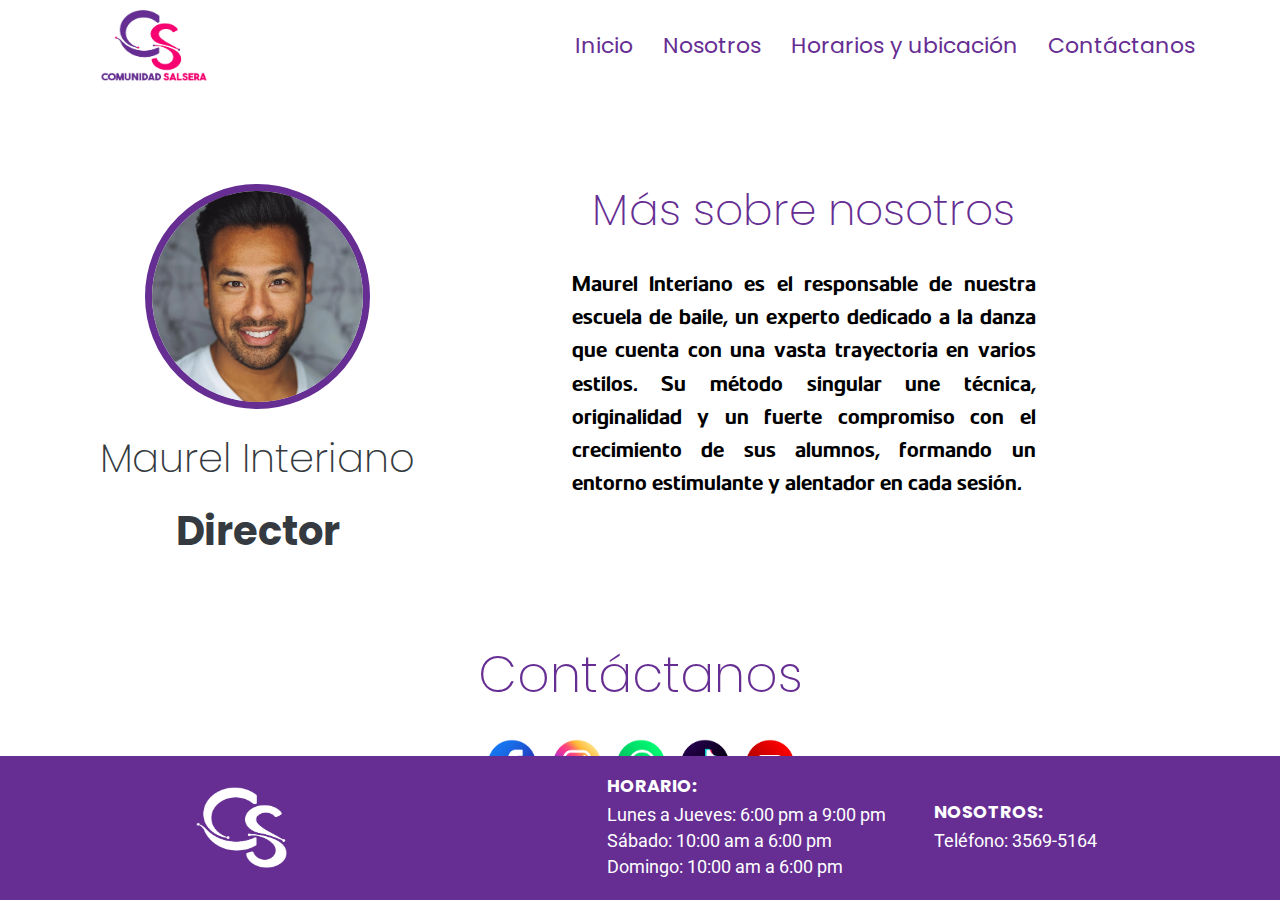
==== commit 7f45927e: "primero" ====
--- a/contacto/index.html
+++ b/contacto/index.html
@@ -69,18 +69,17 @@
       </div>
       <div class="col-lg-5 col-md-4 col-sm-4">
         <div class="text-faded text-center">
-            <h5>CONTACTO</h5>
+            <h5>Más sobre nosotros</h5>
             <p class="descripcion">
-              Donde el ritmo y la pasión se fusionan para crear experiencias inolvidables en la pista de baile.
-              En nuestro vibrante rincón del mundo, la danza no es solo un movimiento, es una forma de vida.
-              Desde los pasos más básicos hasta los movimientos más elaborados, en la Comunidad Salsera te invitamos a sumergirte en el fascinante universo del baile.
+              Maurel Interiano es el responsable de nuestra escuela de baile, un experto dedicado a la danza que cuenta con una vasta trayectoria en varios estilos.
+              Su método singular une técnica, originalidad y un fuerte compromiso con el crecimiento de sus alumnos, formando un entorno estimulante y alentador en cada sesión.
             </p>
         </div>
       </div>
 </section>
   <!-- redes sociales -->
   <section id="contacto" class="seccion">
-    <h2 class="titulo"></h2>
+    <h2 class="titulo">Contáctanos</h2>
     <div class="social-icons text-center">
       <ul>
         <li class="facebook"><a href="https://www.facebook.com/people/CS-Academy/100082029424540/" target="_blank"><img src="../img/icons/facebook.png" alt="Facebook"></a></li>
@@ -88,14 +87,14 @@
         <li class="whatsapp"><a href="" target="_blank"><img src="../img/icons/whatsapp.png" alt="WhatsApp"></a></li>
         <li class="tiktok"><a href=" https://www.tiktok.com/@comunidad_salsera2.0?is_from_webapp=1&sender_device=pc" target="_blank"><img src="../img/icons/tiktok.png" alt="TikTok"></a></li>
         <li class="youtube"><a href="https://www.youtube.com/@comunidadsalseramau419" target="_blank"><img src="../img/icons/youtube.png" alt="YouTube"></a></li>
-    </ul>
-    <div class="text-center descripcion">Teléfono 3569-5164</div>
+      </ul>
+    <div class="text-center team-member"><p class="titulo text-dark">Teléfono 3569-5164</p></div>
     </div>
   </section>
 </main>
 
 <footer class="footer  position-fixed">
-  <a href="index.html" class="footer-brand">
+  <a href="../index.html" class="footer-brand">
     <img src="../img/logo2.png" alt="Logo">
   </a>
   <div class="footer-content">
--- a/css/main.css
+++ b/css/main.css
@@ -1164,6 +1164,14 @@
   height: 50px;
 }
 
+.testimonial-text h2 {
+  font-size: 40px;
+}
+
+.testimonial-text h4 {
+  font-size: 20px;
+}
+
 /*INSTRUCTORES*/
 .team-member {
   margin-bottom: 50px;
@@ -1192,13 +1200,12 @@
 /*INSTALACIONES*/
 .instalaciones2 {
   margin-bottom: 50px;
+  margin: auto;
   text-align: center;
 }
 
 .instalaciones2 img {
-  width: 350px;
-  height: 350px;
-  margin: 20px;
+  border-radius: 18px;
 }
 
 /* ==========================================================================
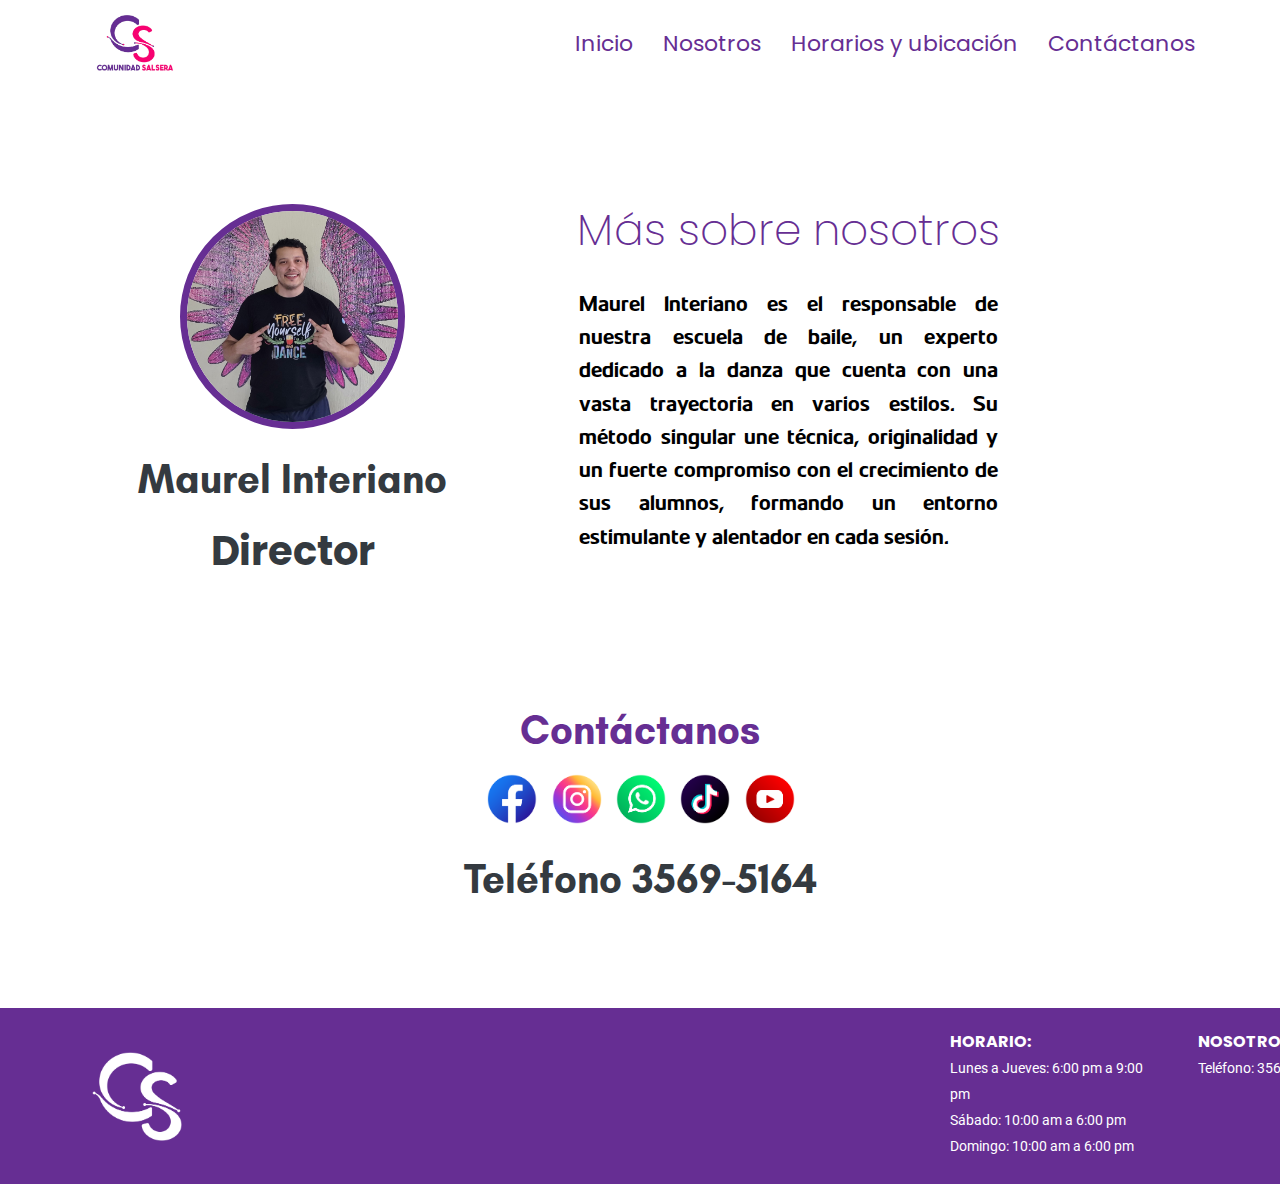
==== commit 6f95f589: "primero" ====
--- a/contacto/index.html
+++ b/contacto/index.html
@@ -2,9 +2,8 @@
 <html lang="es">
 <head>
     <meta charset="utf-8">
-    <meta name="viewport" content="width=device-width, initial-scale=1, shrink-to-fit=no">
+    <meta name="viewport" content="width=device-width, initial-scale=1, maximum-scale=1, user-scalable=no">
     <meta name="keywords" content="Bootstrap, Landing page, Template, Registration, Landing">
-    <meta name="viewport" content="width=device-width, initial-scale=1, maximum-scale=1">
     <title>CS Academy</title>
     <link rel="stylesheet" href="../css/bootstrap.min.css">
     <link rel="stylesheet" href="../css/line-icons.css">
@@ -15,36 +14,32 @@
     <link rel="stylesheet" href="../css/nivo-lightbox.css">
     <link rel="stylesheet" href="../css/main.css">    
     <link rel="stylesheet" href="../css/responsive.css">
+    <link rel="stylesheet" href="https://cdnjs.cloudflare.com/ajax/libs/font-awesome/6.0.0/css/all.min.css">
+    <script src="https://cdn.jsdelivr.net/npm/bootstrap@5.3.0/dist/js/bootstrap.bundle.min.js"></script>
 </head>
 <body class="page last-page">
 <header id="home" class="hero-area-2">    
-    <div class="overlay"></div>
-    <nav class="navbar navbar-expand-md fixed-top scrolling-navbar bg-primary custom-navbar">
-      <div class="container">
-        <a href="../index.html" class="navbar-brand">
-          <img src="../img/logo.png" alt="Logo">
-        </a>  
-        <button class="navbar-toggler" type="button" data-bs-toggle="collapse" data-bs-target="#navbarCollapse" aria-controls="navbarCollapse" aria-expanded="false" aria-label="Toggle navigation">
-          <i class="lni-menu"></i>
+  <div class="overlay"></div>
+  <nav class="navbar navbar-expand-md fixed-top scrolling-navbar custom-navbar">
+    <div class="container">
+      <a href="../index.html" class="navbar-brand">
+        <img src="../img/logo.png" alt="Logo">
+      </a>  
+        <button class="navbar-toggler" type="button" data-bs-toggle="collapse" 
+          data-bs-target="#navbarCollapse" aria-controls="navbarCollapse" 
+          aria-expanded="false" aria-label="Toggle navigation">
+          <i class="fas fa-bars"></i>
         </button>
-        <div class="collapse navbar-collapse" id="navbarCollapse">
-          <ul class="navbar-nav me-auto w-100 justify-content-end">
-            <li class="nav-item">
-              <a class="nav-link page-scroll" href="../index.html">Inicio</a>
-            </li>
-            <li class="nav-item">
-              <a class="nav-link page-scroll" href="../nosotros/index.html">Nosotros</a>
-            </li>
-            <li class="nav-item">
-              <a class="nav-link page-scroll" href="../horarios/index.html">Horarios y ubicación</a>
-            </li>
-            <li class="nav-item">
-              <a class="nav-link page-scroll" href="index.html">Contáctanos</a>
-            </li>  
-          </ul>
-        </div>
+      <div class="collapse navbar-collapse" id="navbarCollapse">
+        <ul class="navbar-nav me-auto w-100 justify-content-end">
+          <li class="nav-item"> <a class="nav-link page-scroll" href="../index.html">Inicio</a></li>
+          <li class="nav-item"><a class="nav-link page-scroll" href="../nosotros/index.html">Nosotros</a></li>
+          <li class="nav-item"><a class="nav-link page-scroll" href="../horarios/index.html">Horarios y ubicación</a></li>
+          <li class="nav-item"><a class="nav-link page-scroll" href="../contacto/index.html">Contáctanos</a></li>  
+        </ul>
       </div>
-    </nav>
+    </div>
+  </nav>  
 </header>
 <main>
 </br>
@@ -86,14 +81,14 @@
         <li class="instagram"><a href="https://www.instagram.com/salseracomunidad/?igsh=MXdibmloYjc4eXB0aA%3D%3D#" target="_blank"><img src="../img/icons/instagram.png" alt="Instagram"></a></li>
         <li class="whatsapp"><a href="" target="_blank"><img src="../img/icons/whatsapp.png" alt="WhatsApp"></a></li>
         <li class="tiktok"><a href=" https://www.tiktok.com/@comunidad_salsera2.0?is_from_webapp=1&sender_device=pc" target="_blank"><img src="../img/icons/tiktok.png" alt="TikTok"></a></li>
-        <li class="youtube"><a href="https://www.youtube.com/@comunidadsalseramau419" target="_blank"><img src="../img/icons/youtube.png" alt="YouTube"></a></li>
+        <li class="youtube"><a href="https://www.youtube.com/@ComunidadSalseraAcademy" target="_blank"><img src="../img/icons/youtube.png" alt="YouTube"></a></li>
       </ul>
     <div class="text-center team-member"><p class="titulo text-dark">Teléfono 3569-5164</p></div>
     </div>
   </section>
 </main>
 
-<footer class="footer  position-fixed">
+<footer class="footer">
   <a href="../index.html" class="footer-brand">
     <img src="../img/logo2.png" alt="Logo">
   </a>
--- a/css/main.css
+++ b/css/main.css
@@ -661,45 +661,73 @@
   color: #fff;
 }
 
+/* Ajustes generales de la navbar */
 .custom-navbar {
-  background:#ffffff !important;
+  background: #ffffff !important;
   padding: 10px 20px;
-  height: 90px;
-}
-
-
-.menu-bg {
-  background: -webkit-linear-gradient(left, #7a2046 0%, #143389 100%) !important;
-  background: linear-gradient(to right, #7a2046 0%, #143389 100%) !important;
-  box-shadow: 0 0 7px 1px rgba(0, 0, 0, 0.1);
-  z-index: 9999;
-  padding: 5px;
-}
-
-.menu-bg .menu-button {
-  top: 0;
-}
-
-.menu-bg .menu-button:hover {
-  cursor: pointer;
-  color: #3c9cfd;
-}
-
-.menu-bg .logo-menu a {
-  color: #3c9cfd;
-}
-
-.menu-bg .navbar-nav .nav-link {
-  color: #662e93!important;
-}
-
-.menu-bg .navbar-nav .nav-link:hover {
+  height: auto;
+}
+
+/* Botón de menú hamburguesa en móviles */
+.navbar-toggler {
+  background: transparent;
+  border: 1px solid #662e93;
+  border-radius: 5px;
+  padding: 8px 12px;
+  transition: all 0.3s ease-in-out;
+}
+
+/* Estilo del icono dentro del botón de menú */
+.navbar-toggler i {
   color: #662e93 !important;
-}
-
-.menu-bg .navbar-nav .active {
-  color: #662e93 !important;
-}
+  font-size: 22px;
+}
+
+/* Mejorar visibilidad del menú en móviles */
+@media (max-width: 768px) {
+  .navbar-nav {
+    text-align: center;
+  }
+  .navbar-nav .nav-link {
+    font-size: 18px;
+    padding: 10px;
+    display: block;
+  }
+
+  .navbar-brand img {
+    width: 120px; /* Ajuste del tamaño del logo */
+  }
+
+  .navbar-toggler {
+    margin-left: auto;
+    margin-right: auto;
+  }
+}
+
+/* Mejoras en los botones de navegación */
+.navbar-nav .nav-link {
+  color: #662e93;
+  font-size: 20px;
+  padding: 10px 15px;
+  transition: all 0.3s ease-in-out;
+}
+
+.navbar-nav .nav-link:hover,
+.navbar-nav .nav-link:focus {
+  color: #a12fff !important;
+  background: rgba(255, 255, 255, 0.2);
+}
+
+/* Cuando el menú está colapsado en móviles */
+@media (max-width: 480px) {
+  .navbar-nav {
+    flex-direction: column;
+  }
+  .navbar-nav .nav-item {
+    width: 100%;
+  }
+}
+
 
 .navbar-expand-md .navbar-nav .nav-link {
   color: #662e93;
@@ -746,6 +774,11 @@
   color: #662e93;
 }
 
+.navbar-toggler {
+  margin-left: auto;
+  margin-right: auto;
+}
+
 .navbar-expand-md .navbar-toggler {
   background: transparent;
   border: 1px solid #662e93;
@@ -764,186 +797,288 @@
 }
 
 .navbar img {
-  width: 138px;
-  height: 71px;
-}
+  width: 100px; /* Ajustar tamaño de logo en pantallas pequeñas */
+  height: auto;
+}
+
+/* Hacer que la navbar sea responsive */
+@media (max-width: 768px) {
+  .navbar-nav {
+    text-align: center;
+  }
+  .navbar-toggler {
+    margin-left: auto;
+    margin-right: auto;
+  }
+  .navbar-nav .nav-link {
+    font-size: 18px;
+    padding: 10px;
+  }
+  .navbar img {
+    width: 100px; /* Ajustar tamaño de logo en pantallas pequeñas */
+    height: auto;
+  }
+  .navbar-expand-md .navbar-nav {
+    padding-left: 0;
+    padding-right: 0;
+  }
+}
+
+/* Hacer que los títulos se ajusten en pantallas pequeñas */
+@media (max-width: 767px) {
+  .head-title {
+    font-size: 24px;
+    text-align: center;
+  }
+  .head-title i {
+    font-size: 20px;
+  }
+  .custom-navbar {
+    padding: 10px;
+  }
+  .container.text-center {
+    padding: 10px;
+  }
+  .contents {
+    text-align: center;
+  }
+}
+
+/* Asegurar que los márgenes y padding no causen desplazamientos indeseados */
+@media (max-width: 480px) {
+  .custom-navbar {
+    padding: 5px 15px;
+  }
+  .navbar-nav .nav-link {
+    font-size: 16px;
+    margin-left: 10px;
+  }
+  .head-title {
+    font-size: 20px;
+  }
+  .container {
+    padding-left: 15px;
+    padding-right: 15px;
+  }
+}
+
 /* ==========================================================================
    Hero Area
    ========================================================================== */
-.hero-area {
-  background: #7a2046;
-  background-size: cover;
-  color: #fff;
-  overflow: hidden;
-  position: relative;
-}
-
-.hero-area .overlay {
-  position: absolute;
-  width: 100%;
-  height: 100%;
-  top: 0px;
-  left: 0px;
-  background-image: -moz-linear-gradient(0deg, #7a2046 0%, #143389 100%);
-  background-image: -webkit-linear-gradient(0deg, #7a2046 0%, #143389 100%);
-  background-image: -ms-linear-gradient(0deg, #7a2046 0%, #143389 100%);
-}
-
-.hero-area .contents {
-  padding: 160px 0 140px;
-}
-
-.hero-area .contents h2 {
-  color: #fff;
-  font-size: 42px;
-  font-weight: 600;
-  line-height: 60px;
-  margin-bottom: 25px;
-}
-
-.hero-area .contents p {
-  color: #fff;
-  font-size: 14px;
-  line-height: 26px;
-}
-
-.hero-area .contents .btn {
-  margin-top: 40px;
-  margin-right: 20px;
-  text-transform: uppercase;
-}
-
-.hero-area .contents .btn-border {
-  border: 2px solid #fff;
-  color: #fff;
-}
-
-.hero-area .intro-img {
-  padding: 148px 0 0px;
-}
-
-.hero-area .intro-img img {
-  display: block;
-  height: auto;
-  max-width: 100%;
-}
+   .hero-area {
+    background: #7a2046;
+    background-size: cover;
+    color: #fff;
+    overflow: hidden;
+    position: relative;
+  }
+  
+  .hero-area .overlay {
+    position: absolute;
+    width: 100%;
+    height: 100%;
+    top: 0px;
+    left: 0px;
+    background-image: -moz-linear-gradient(0deg, #7a2046 0%, #143389 100%);
+    background-image: -webkit-linear-gradient(0deg, #7a2046 0%, #143389 100%);
+    background-image: -ms-linear-gradient(0deg, #7a2046 0%, #143389 100%);
+  }
+  
+  .hero-area .contents {
+    padding: 160px 0 140px;
+  }
+  
+  .hero-area .contents h2 {
+    color: #fff;
+    font-size: 42px;
+    font-weight: 600;
+    line-height: 60px;
+    margin-bottom: 25px;
+  }
+  
+  @media (max-width: 992px) {
+    .hero-area .contents h2 {
+      font-size: 36px; /* Tamaño reducido para pantallas medianas */
+      line-height: 50px; /* Ajuste de altura de línea */
+    }
+  }
+  
+  @media (max-width: 768px) {
+    .hero-area .contents h2 {
+      font-size: 30px; /* Tamaño más pequeño para tablets */
+      line-height: 45px;
+      margin-bottom: 20px; /* Menor espacio debajo */
+    }
+  }
+  
+  @media (max-width: 480px) {
+    .hero-area .contents h2 {
+      font-size: 24px; /* Aún más pequeño para móviles */
+      line-height: 36px; /* Ajuste de línea más corto */
+      margin-bottom: 15px; /* Espaciado reducido */
+      text-align: center; /* Centrar el texto en móviles */
+    }
+  }
+  
+  .hero-area .contents p {
+    color: #fff;
+    font-size: 14px;
+    line-height: 26px;
+  }
+  
+  .hero-area .contents .btn {
+    margin-top: 40px;
+    margin-right: 20px;
+    text-transform: uppercase;
+  }
+  
+  .hero-area .contents .btn-border {
+    border: 2px solid #fff;
+    color: #fff;
+  }
+  
+  .hero-area .intro-img {
+    padding: 148px 0 0px;
+  }
+  
+  .hero-area .intro-img img {
+    display: block;
+    height: auto;
+    max-width: 100%;
+  }
+  
+  /* ==========================================================================
+   Hero Production version
+   ========================================================================== */
+  .hero-area-2 {
+    color: #fff;
+    overflow: hidden;
+    position: relative;
+  }
+  
+  .hero-area-2 .overlay {
+    position: absolute;
+    width: 100%;
+    min-height: 110vh;
+    top: 0;
+    left: 0;
+    margin-top: 80px;
+    background-image: url(../img/background.jpg);
+    background-size: cover; /* Asegura que la imagen cubra toda el área */
+    background-position: center; /* Asegura que la imagen esté centrada */
+    background-repeat: no-repeat; /* Evita que la imagen se repita */
+  }
+  
+  @media (max-width: 768px) {
+    .hero-area-2 .overlay {
+      min-height: 80vh; /* Ajustar la altura en pantallas medianas */
+      background-size: cover; /* Mantener el cover para que la imagen se ajuste */
+      background-position: center top; /* Centrar la imagen pero priorizar la parte superior */
+    }
+  }
+  
+  @media (max-width: 480px) {
+    .hero-area-2 .overlay {
+      min-height: 70vh; /* Ajustar la altura para pantallas más pequeñas */
+      background-size: cover; /* Mantener la imagen de fondo cubriendo toda el área */
+      background-position: center top; /* Centrar la imagen en la parte superior */
+    }
+  }
+  
+  
+  .hero-area-2 .contents {
+    padding: 400px 0 140px;
+    text-align: center;
+  }
+  
+  .hero-area-2 .contents h2 {
+    font-weight: 400;
+    font-size: 3.4375rem;
+    color: #fff;
+    line-height: 1.3;
+    margin-bottom: 4rem;
+    max-width: 80%;
+    height: auto;
+    position: relative;
+    text-align: center;
+    padding-top: 1rem;
+    margin-top: -80px;
+  }
+  
+  @media (max-width: 992px) {
+    .hero-area-2 .contents h2 {
+      font-size: 2.5rem; /* Reducir tamaño de texto en pantallas medianas */
+    }
+  }
+  
+  @media (max-width: 768px) {
+    .hero-area-2 .contents h2 {
+      font-size: 2rem;
+      max-width: 100%;
+      padding-top: 0;
+    }
+  }
+  
+  @media (max-width: 480px) {
+    .hero-area-2 .contents h2 {
+      font-size: 1.75rem;
+      line-height: 1.2;
+      margin-bottom: 2rem; /* Espaciado más pequeño en móviles */
+    }
+  }
+  
+  .hero-area-2 .contents p {
+    color: #fff;
+    font-size: 14px;
+    line-height: 26px;
+  }
+  
+  .hero-area-2 .contents .btn {
+    margin-top: 40px;
+    margin-right: 20px;
+    text-transform: uppercase;
+  }
+  
+  .hero-area-2 .contents .btn-border {
+    border: 2px solid #fff;
+    color: #fff;
+  }
+  
+  .hero-area-2 .intro-img {
+    padding: 180px 0 0px;
+  }
+  
+  .hero-area-2 .intro-img img {
+    display: block;
+    height: auto;
+    max-width: 100%;
+  }
+  
+  .custom-logo {
+    max-width: 100%;
+    max-height: 250px;
+    height: auto;
+    position: relative;
+    left: 90px;
+    top: -90px;
+    max-width: 80%;
+  }
+  
+  /* Mejora la visibilidad en pantallas pequeñas */
+  @media (max-width: 480px) {
+    .custom-logo {
+      left: 0; /* Ajuste para centrar la imagen */
+      top: 0;  /* Ajuste para centrado */
+      max-height: 200px; /* Ajuste de tamaño */
+    }
+  }
+  
+
 
 /* ==========================================================================
- Hero Production version
- ========================================================================== */
-.hero-area-2 {
-  color: #fff;
-  overflow: hidden;
-  position: relative;
-}
-
-.hero-area-2 .overlay {
-  position: absolute;
-  width: 100%;
-  min-height: 110vh;
-  top: 0;
-  left: 0;
-  margin-top: 80px;
-  background-image: url(../img/background.jpg);
-  background-size: cover;
-  background-position: center;
-  background-repeat: no-repeat;
-}
-
-@media (max-width: 768px) {
-  .hero-area-2 .overlay {
-    min-height: 80vh;
-  }
-}
-
-@media (max-width: 480px) {
-  .hero-area-2 .overlay {
-    min-height: 70vh;
-  }
-}
-
-
-.hero-area-2 .contents {
-  padding: 400px 0 140px;
-}
-
-.hero-area-2 .contents h2 {
-  font-weight: 400;
-  font-size: 3.4375rem;
-  color: #fff;
-  line-height: 1.3;
-  margin-bottom: 4rem;
-  max-width: 80%;
-  height: auto;
-  position: relative;
-  text-align: center;
-  padding-top: 1rem;
-  margin-top: -80px;
-}
-
-@media (max-width: 992px) {
-  .hero-area-2 .contents h2 {
-    font-size: 2.5rem;
-  }
-}
-
-@media (max-width: 768px) {
-  .hero-area-2 .contents h2 {
-    font-size: 2rem;
-    max-width: 100%;
-    padding-top: 0;
-  }
-}
-
-@media (max-width: 480px) {
-  .hero-area-2 .contents h2 {
-    font-size: 1.75rem;
-    line-height: 1.2;
-  }
-}
-
-
-.hero-area-2 .contents p {
-  color: #fff;
-  font-size: 14px;
-  line-height: 26px;
-}
-
-.hero-area-2 .contents .btn {
-  margin-top: 40px;
-  margin-right: 20px;
-  text-transform: uppercase;
-}
-
-.hero-area-2 .contents .btn-border {
-  border: 2px solid #fff;
-  color: #fff;
-}
-
-.hero-area-2 .intro-img {
-  padding: 180px 0 0px;
-}
-
-.hero-area-2 .intro-img img {
-  display: block;
-  height: auto;
-  max-width: 100%;
-}
-
-.custom-logo {
-  max-width: 100%;
-  max-height: 250px;
-  height: auto;
-  position: relative;
-  left: 90px;
-  top: -90px;
-  max-width: 80%;
-}
-
-/* ==========================================================================
-  TABLA
+  HORARIOS - TABLA
   ========================================================================== */
-
+  
 .table {
   width: 100%;
   border-collapse: collapse;
@@ -980,6 +1115,41 @@
   vertical-align: middle;
 }
 
+/* Estilos para dispositivos pequeños (celulares) */
+@media (max-width: 768px) {
+  .table thead {
+    display: none; /* Ocultar el encabezado */
+  }
+
+  .table, .table tbody, .table tr, .table td {
+    display: block; /* Hacer que la tabla se muestre como bloque */
+    width: 100%; /* Asegurar que la tabla ocupe todo el ancho */
+  }
+
+  .table td {
+    position: relative;
+    padding-left: 50%; /* Crear espacio para etiquetas */
+    text-align: left; /* Alineación a la izquierda */
+    border-bottom: 1px solid #ddd; /* Separar las filas */
+  }
+
+  /* Etiquetas para cada columna en la vista móvil */
+  .table td:before {
+    content: attr(data-label); /* Usamos el atributo data-label para mostrar los nombres de las columnas */
+    position: absolute;
+    left: 10px;
+    top: 10px;
+    font-weight: bold;
+    color: #662e93;
+    font-size: 0.9em;
+  }
+  
+  /* Separar las filas */
+  .table tr {
+    margin-bottom: 15px;
+  }
+}
+  
 /* ==========================================================================
   MAIN
  ========================================================================== */
@@ -993,20 +1163,39 @@
 }
 
 .seccion {
-  padding: 0px;
+  padding: 20px;
   margin: 40px auto;
-  max-width: 1400px;
+  max-width: 1200px;
   background-color: #ffffff;
   border-radius: 8px;
+  text-align: center;
 }
 
 .titulo {
-  font-family: 'Glacial Indifference', sans-serif, !important;
-  font-size: 50px;
+  font-family: 'Glacial Indifference', sans-serif;
+  font-size: 2.5rem;
   font-weight: 200;
   color: #662e93;
-  text-align: center;
-  margin-bottom: 33px;
+  margin-bottom: 20px;
+}
+
+.contenido {
+  display: flex;
+  align-items: center;
+  justify-content: center;
+  gap: 20px;
+  margin-top: 20px;
+}
+
+.imagen img {
+  width: 450px;
+  height: auto;
+  border-radius: 8px;
+}
+
+.texto {
+  flex: 1;
+  padding: 10px;
 }
 
 .descripcion {
@@ -1015,26 +1204,48 @@
   font-weight: 200;
   text-align: justify;
   line-height: 1.6;
+  color: #000;
   max-width: 90%;
-  color: #000;
-  margin: 0 auto 0.625rem auto;
-}
-
+  margin: 0 auto;
+}
+
+/* Responsive para tablets */
 @media (max-width: 992px) {
+  .contenido {
+    flex-direction: column;
+    text-align: center;
+  }
+
+  .imagen img {
+    width: 80%;
+  }
+
+  .descripcion {
+    font-size: 1.1rem;
+    max-width: 95%;
+    text-align: center;
+  }
+}
+
+/* Responsive para móviles */
+@media (max-width: 768px) {
+  .titulo {
+    font-size: 2rem;
+  }
+
   .descripcion {
     font-size: 1rem;
-    max-width: 95%;
-  }
-}
-
-@media (max-width: 768px) {
-  .descripcion {
-    font-size: 0.9375rem;
     line-height: 1.5;
     max-width: 100%;
     text-align: left;
-  }
-}
+    padding: 0 15px;
+  }
+
+  .imagen img {
+    width: 100%;
+  }
+}
+
 
 html {
   overflow-x: hidden;
@@ -1159,17 +1370,54 @@
 }
 
 /*TESTIMONIOS*/
-.testmn img{
-  width: 50px;
-  height: 50px;
-}
-
-.testimonial-text h2 {
-  font-size: 40px;
-}
-
-.testimonial-text h4 {
-  font-size: 20px;
+
+
+.testimonial {
+  background: #f9f9f9;
+  padding: 20px;
+  border-radius: 8px;
+  text-align: center;
+  box-shadow: 0 4px 6px rgba(0, 0, 0, 0.1);
+}
+
+.testimonial h2 {
+  font-size: 1.5rem;
+  font-weight: bold;
+  color: #333;
+  margin-bottom: 5px;
+}
+
+.testimonio-texto {
+  font-size: 1rem;
+  font-weight: 400;
+  color: #555;
+  text-align: justify;
+  line-height: 1.5;
+}
+
+/* Responsivo */
+@media (max-width: 992px) {
+  .titulo {
+    font-size: 2rem;
+  }
+
+  .testimonial {
+    padding: 15px;
+  }
+
+  .testimonio-texto {
+    font-size: 0.95rem;
+  }
+}
+
+@media (max-width: 768px) {
+  .testimonial {
+    text-align: left;
+  }
+
+  .testimonio-texto {
+    font-size: 0.9rem;
+  }
 }
 
 /*INSTRUCTORES*/
@@ -1199,103 +1447,116 @@
 
 /*INSTALACIONES*/
 .instalaciones2 {
+  display: flex;
+  justify-content: space-around;
+  margin-top: 20px;
   margin-bottom: 50px;
-  margin: auto;
-  text-align: center;
 }
 
 .instalaciones2 img {
   border-radius: 18px;
+  width: 100%;  /* Asegura que las imágenes se adapten al contenedor */
+  height: auto;
+  max-width: 380px; /* Limita el tamaño máximo para no sobrepasar el contenedor */
+  box-shadow: 0 4px 8px rgba(0, 0, 0, 0.1);
+  margin-bottom: 20px; /* Agrega un poco de espacio entre las imágenes */
 }
 
 /* ==========================================================================
    Footer
    ========================================================================== */
 
-   .footer {
-    display: flex;
+/* Asegurando que el contenido principal tenga suficiente espacio para el pie de página */
+html, body {
+  height: 100%;
+  margin: 0;
+}
+
+.page {
+  min-height: calc(100vh - 150px); /* Ajustar según el tamaño del pie de página */
+  display: flex;
+  flex-direction: column;
+}
+
+.last-page {
+  flex: 1; /* Esto hace que la última página ocupe el espacio restante */
+  padding-bottom: 0; /* Elimina el padding extra al final de la última página */
+}
+
+/* Pie de página */
+.footer {
+  display: flex;
+  flex-direction: row;
+  align-items: center;
+  justify-content: space-between;
+  width: 100%;
+  background-color: #662e93;
+  color: white;
+  padding: 1.5rem 2rem;
+  text-align: left;
+  position: relative;
+  margin-top: auto; /* Esto asegura que el pie de página siempre esté al final */
+}
+
+/* Logo del pie de página */
+.footer-brand img {
+  width: 90px;
+  height: auto;
+  margin-left: 60px;
+  margin-right: 45rem; /* Espacio entre el logo y el contenido */
+}
+
+.footer-content {
+  display: flex;
+  flex-direction: row;
+  justify-content: space-between;
+  flex: 1;
+}
+
+.footer-section {
+  flex: 1;
+  min-width: 200px;
+  margin-left: 3rem; /* Desplazar secciones a la derecha */
+}
+
+.footer-section h4 {
+  color: #ffffff;
+  margin: 0;
+  font-size: 1rem;
+  text-transform: uppercase;
+}
+
+.footer-section p {
+  color: #ffffff;
+  margin-top: 5px;
+  font-size: 0.9rem;
+}
+
+/* Ajustes para tablets y móviles */
+@media (max-width: 992px) {
+  .footer {
+    flex-direction: column;
     align-items: center;
-    justify-content: space-between;
+    text-align: center;
+    padding: 1rem;
+  }
+
+  .footer-brand img {
+    width: 70px;
+    margin: 0 auto 1rem auto; /* Centrar el logo */
+  }
+
+  .footer-content {
+    flex-direction: column;
+    align-items: center;
     width: 100%;
-    background-color: #662e93;
-    color: white;
-    padding: 1.25rem;
-  }
-  
-  .footer-content {
-    display: flex;
-    align-items: center;
-    justify-content: space-between;
-    flex: 1;
-    width: 100%;
-  }
-  
-  .footer img {
-    width: 5.6875rem; 
-    height: 5.0625rem; 
-    margin-left: 11rem; 
-    margin-right: 20rem;
-    justify-content: right;
-    flex-shrink: 0;
-  }
- 
+  }
+
   .footer-section {
-    flex: 1;
-    text-align: left;
-    justify-content: left;
-    padding: 0rem;
-  }
-  
-  .footer-section h4 {
-    color: #ffffff;
-    margin: 0;
-    font-size: 1.1rem;
-    text-transform: uppercase;
-    text-align: left;
-  }
-  
-  .footer-section p {
-    color: #ffffff;
-    margin: 0.3125rem 0 0;
-    text-align: left;
-  }
-  
-  @media (max-width: 992px) {
-    .footer-content {
-      flex-wrap: nowrap;
-      justify-content: space-around;
-    }
-    .footer img {
-      margin-left: 1rem;
-      width: 4.5rem;
-      height: 4rem;
-    }
-    .footer-section {
-      padding: 0 0.5rem;
-    }
-  }
-  
-  .last-page .footer {
-    position: absolute;
-    bottom: 0;
-    width: 100%;
-  }
-
-  @media (max-width: 768px) {
-    .footer {
-      padding: 1rem;
-    }
-    .footer-content {
-      flex-wrap: nowrap;
-      justify-content: space-between;
-    }
-    .footer img {
-      width: 4rem;
-      height: 3.5rem;
-      margin-left: 0.5rem;
-    }
-    .footer-section {
-      padding: 0 0.5rem;
-    }
-  }
+    text-align: center;
+    margin-left: 0; /* Eliminar margen izquierdo en móviles */
+  }
+}
+
+  
   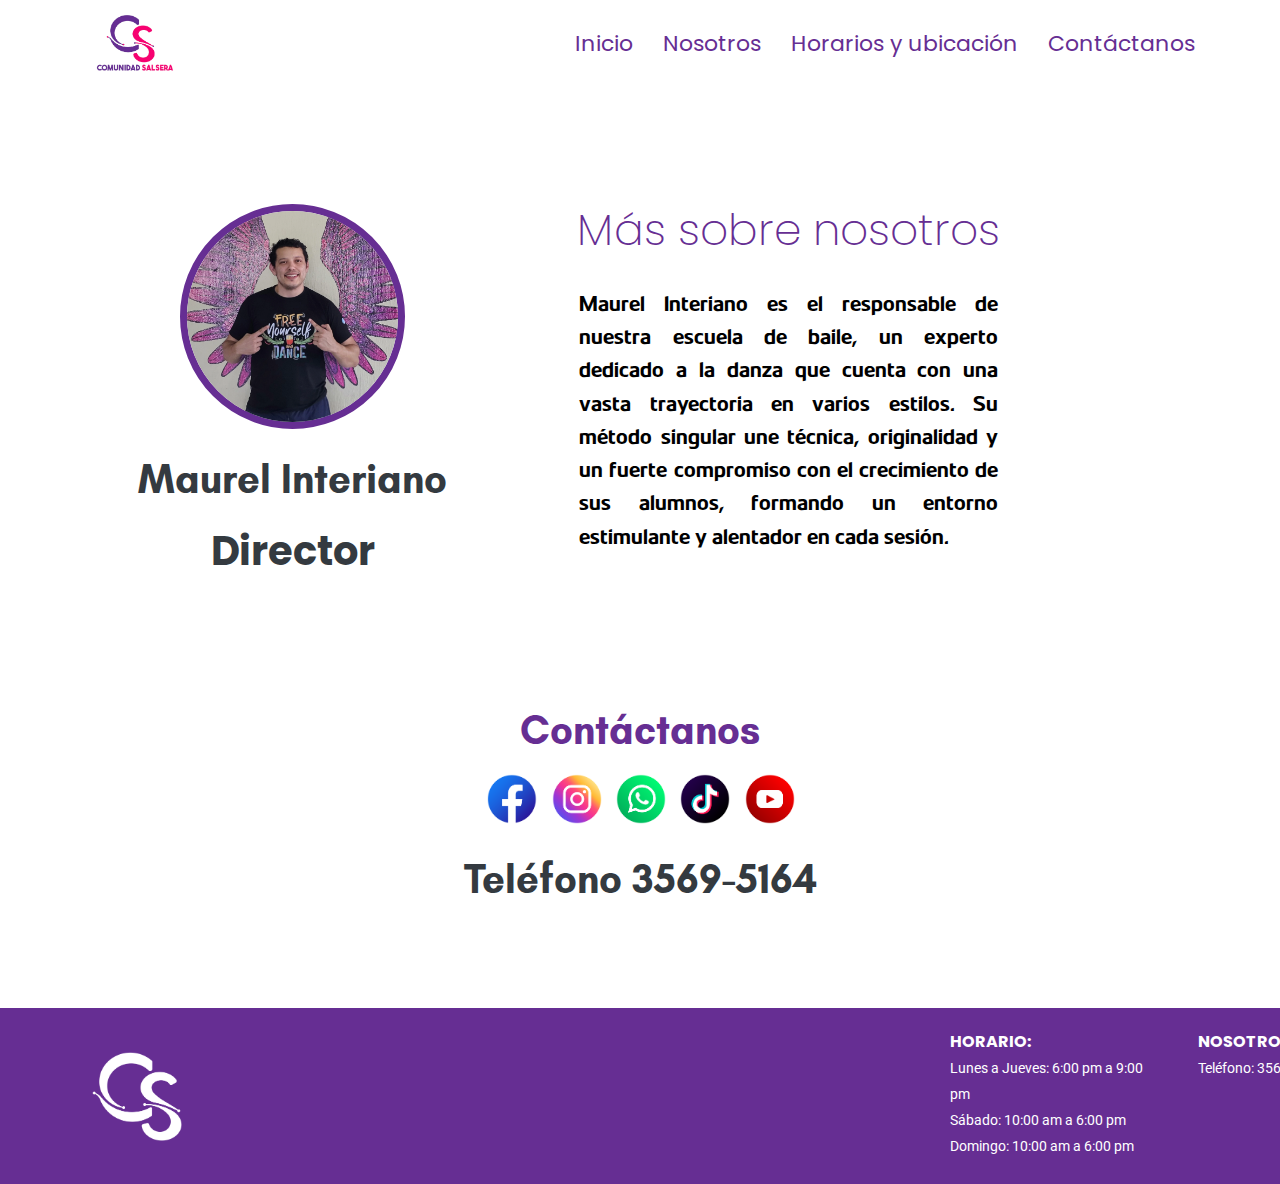
==== commit 91efb8ed: "primero" ====
--- a/contacto/index.html
+++ b/contacto/index.html
@@ -55,7 +55,7 @@
         <div class="team-member text-faded">
           <img
             class="mx-auto rounded-circle text"
-            src="../img/instructores/ins1.jpg"
+            src="../img/instructores/ins1.webp"
             alt=""
           />
           <h4 class="titulo text-dark">Maurel Interiano </h4>
--- a/css/main.css
+++ b/css/main.css
@@ -963,7 +963,7 @@
     top: 0;
     left: 0;
     margin-top: 80px;
-    background-image: url(../img/background.jpg);
+    background-image: url(../img/background.webp);
     background-size: cover; /* Asegura que la imagen cubra toda el área */
     background-position: center; /* Asegura que la imagen esté centrada */
     background-repeat: no-repeat; /* Evita que la imagen se repita */
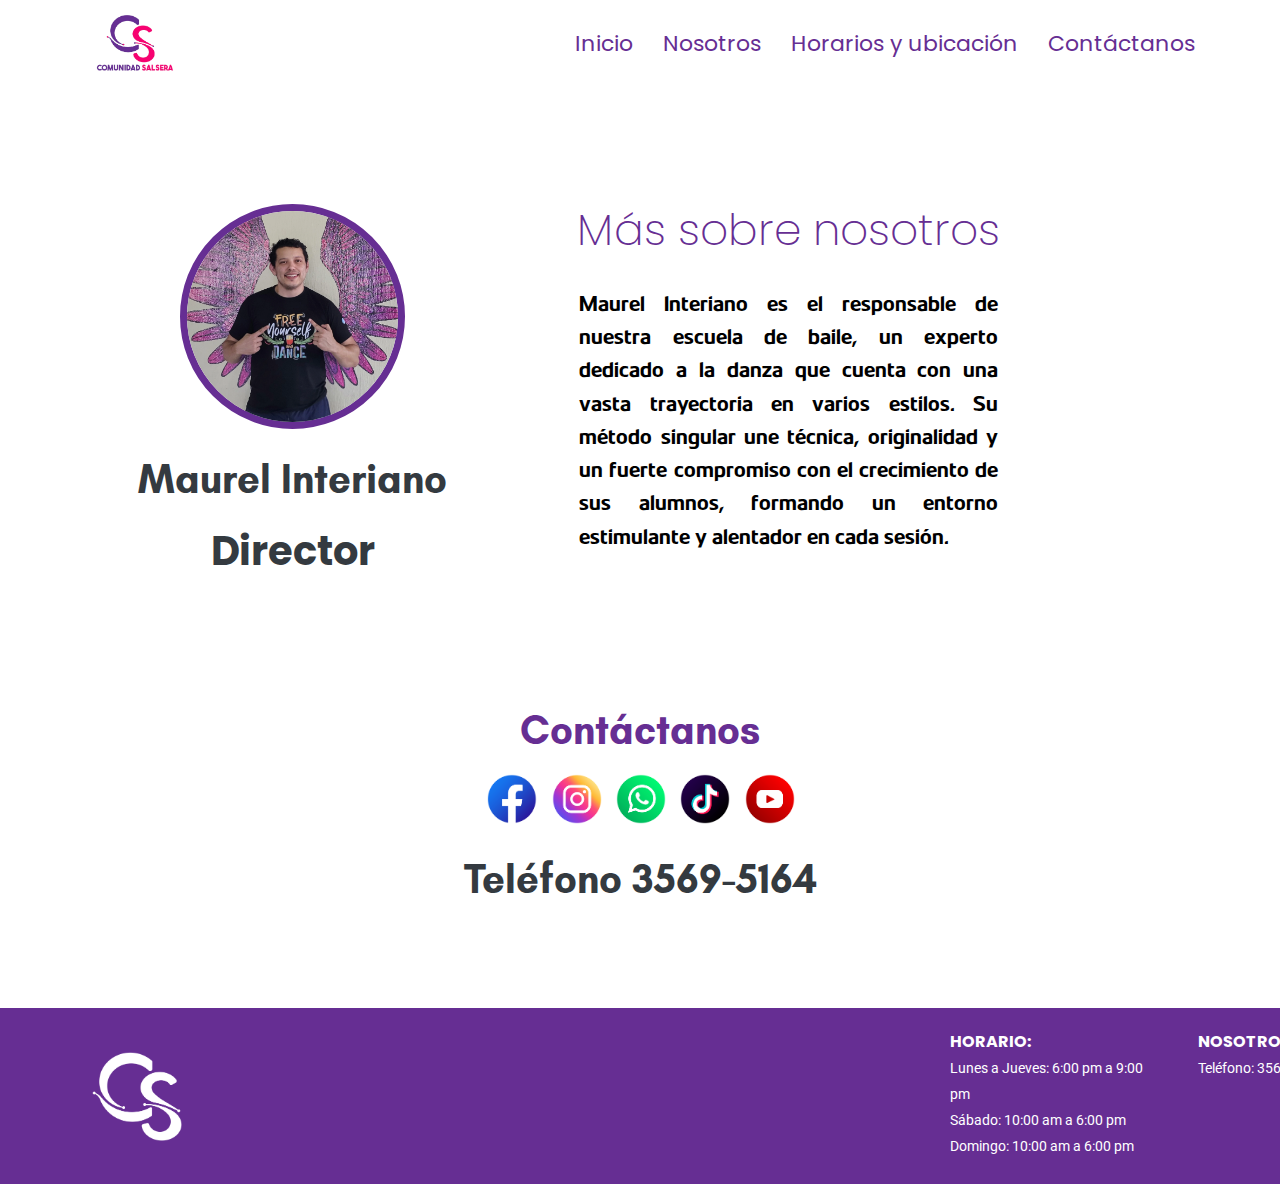
==== commit cfd2eeb7: "primero" ====
--- a/contacto/index.html
+++ b/contacto/index.html
@@ -23,7 +23,7 @@
   <nav class="navbar navbar-expand-md fixed-top scrolling-navbar custom-navbar">
     <div class="container">
       <a href="../index.html" class="navbar-brand">
-        <img src="../img/logo.png" alt="Logo">
+        <img src="../img/logo.webp" alt="Logo">
       </a>  
         <button class="navbar-toggler" type="button" data-bs-toggle="collapse" 
           data-bs-target="#navbarCollapse" aria-controls="navbarCollapse" 
@@ -77,11 +77,11 @@
     <h2 class="titulo">Contáctanos</h2>
     <div class="social-icons text-center">
       <ul>
-        <li class="facebook"><a href="https://www.facebook.com/people/CS-Academy/100082029424540/" target="_blank"><img src="../img/icons/facebook.png" alt="Facebook"></a></li>
-        <li class="instagram"><a href="https://www.instagram.com/salseracomunidad/?igsh=MXdibmloYjc4eXB0aA%3D%3D#" target="_blank"><img src="../img/icons/instagram.png" alt="Instagram"></a></li>
-        <li class="whatsapp"><a href="" target="_blank"><img src="../img/icons/whatsapp.png" alt="WhatsApp"></a></li>
-        <li class="tiktok"><a href=" https://www.tiktok.com/@comunidad_salsera2.0?is_from_webapp=1&sender_device=pc" target="_blank"><img src="../img/icons/tiktok.png" alt="TikTok"></a></li>
-        <li class="youtube"><a href="https://www.youtube.com/@ComunidadSalseraAcademy" target="_blank"><img src="../img/icons/youtube.png" alt="YouTube"></a></li>
+        <li class="facebook"><a href="https://www.facebook.com/people/CS-Academy/100082029424540/" target="_blank"><img src="../img/icons/facebook.webp" alt="Facebook"></a></li>
+        <li class="instagram"><a href="https://www.instagram.com/salseracomunidad/?igsh=MXdibmloYjc4eXB0aA%3D%3D#" target="_blank"><img src="../img/icons/instagram.webp" alt="Instagram"></a></li>
+        <li class="whatsapp"><a href="https://wa.me/50236595164?text=Hola, quisiera informes sobre las clases de baile" target="_blank"><img src="../img/icons/whatsapp.webp" alt="WhatsApp"></a></li>
+        <li class="tiktok"><a href=" https://www.tiktok.com/@comunidad_salsera2.0?is_from_webapp=1&sender_device=pc" target="_blank"><img src="../img/icons/tiktok.webp" alt="TikTok"></a></li>
+        <li class="youtube"><a href="https://www.youtube.com/@ComunidadSalseraAcademy" target="_blank"><img src="../img/icons/youtube.webp" alt="YouTube"></a></li>
       </ul>
     <div class="text-center team-member"><p class="titulo text-dark">Teléfono 3569-5164</p></div>
     </div>
@@ -90,7 +90,7 @@
 
 <footer class="footer">
   <a href="../index.html" class="footer-brand">
-    <img src="../img/logo2.png" alt="Logo">
+    <img src="../img/logo2.webp" alt="Logo">
   </a>
   <div class="footer-content">
     <div class="footer-section">
